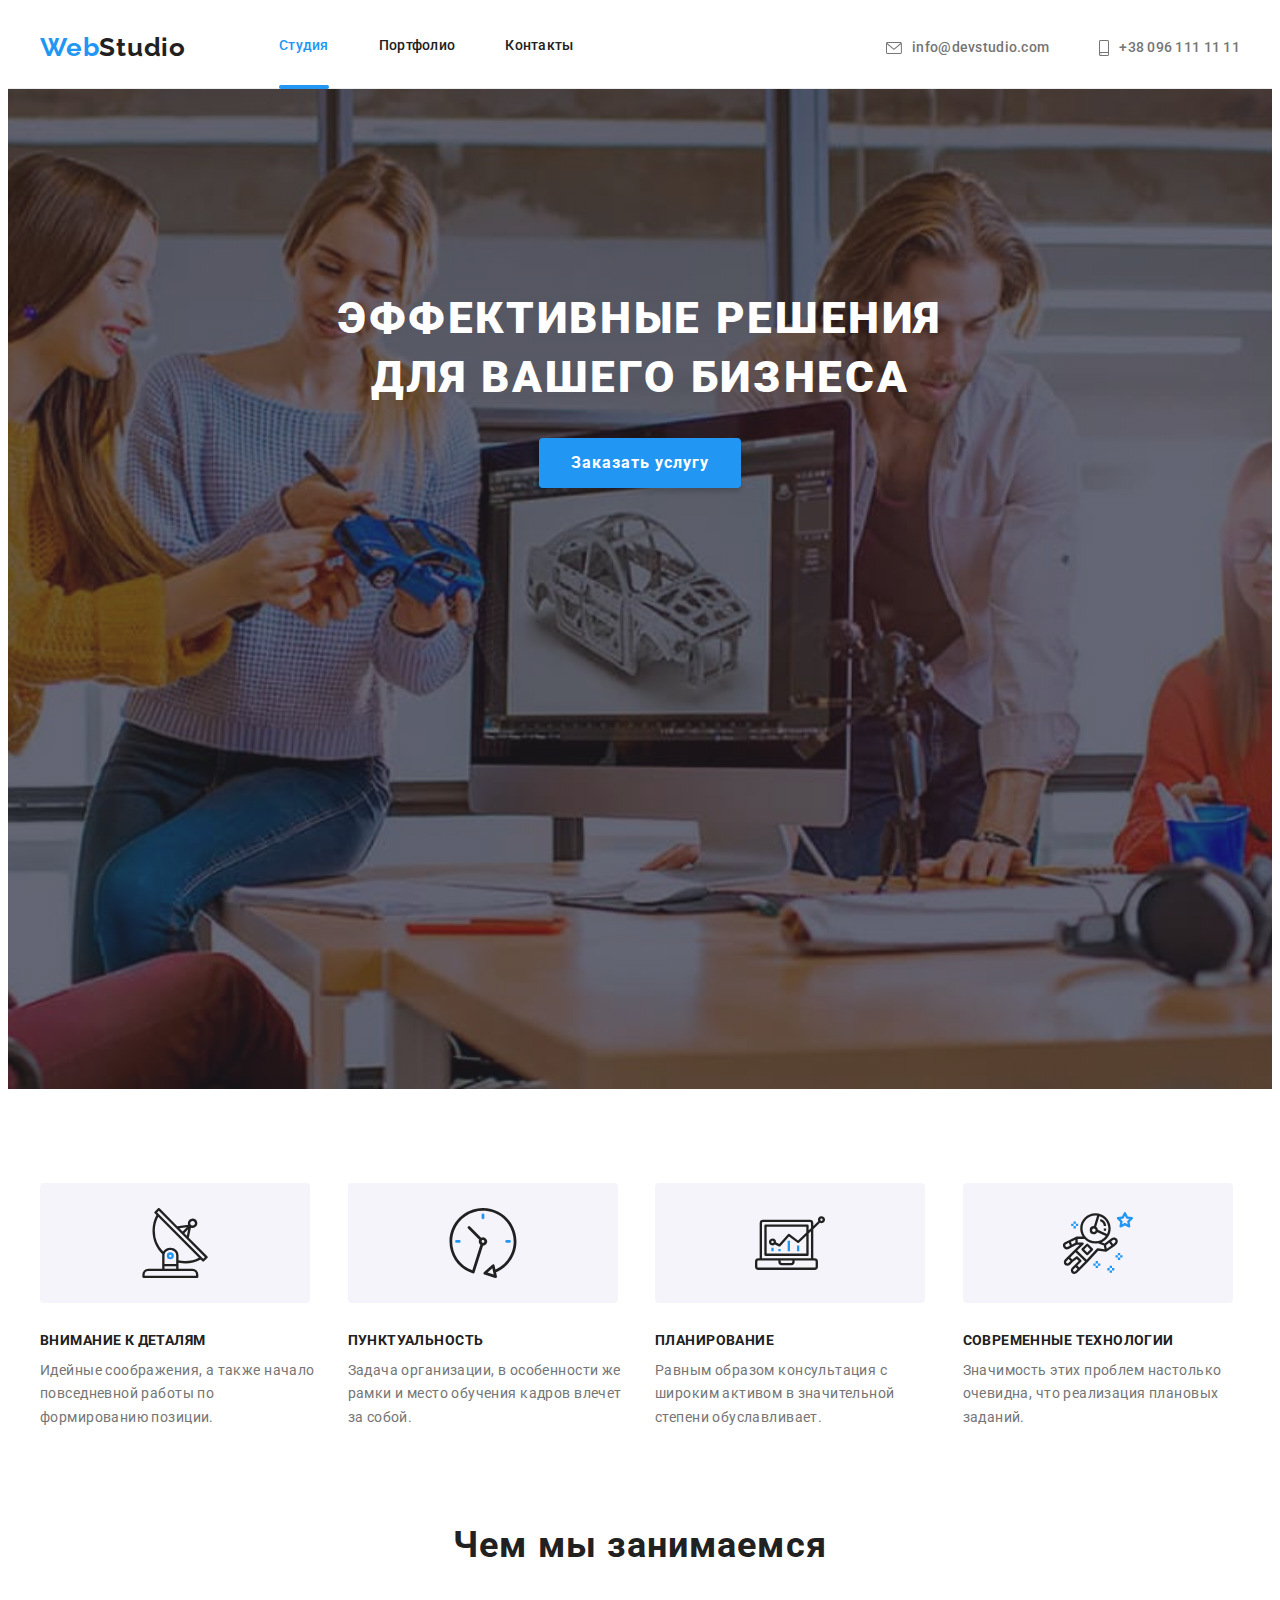
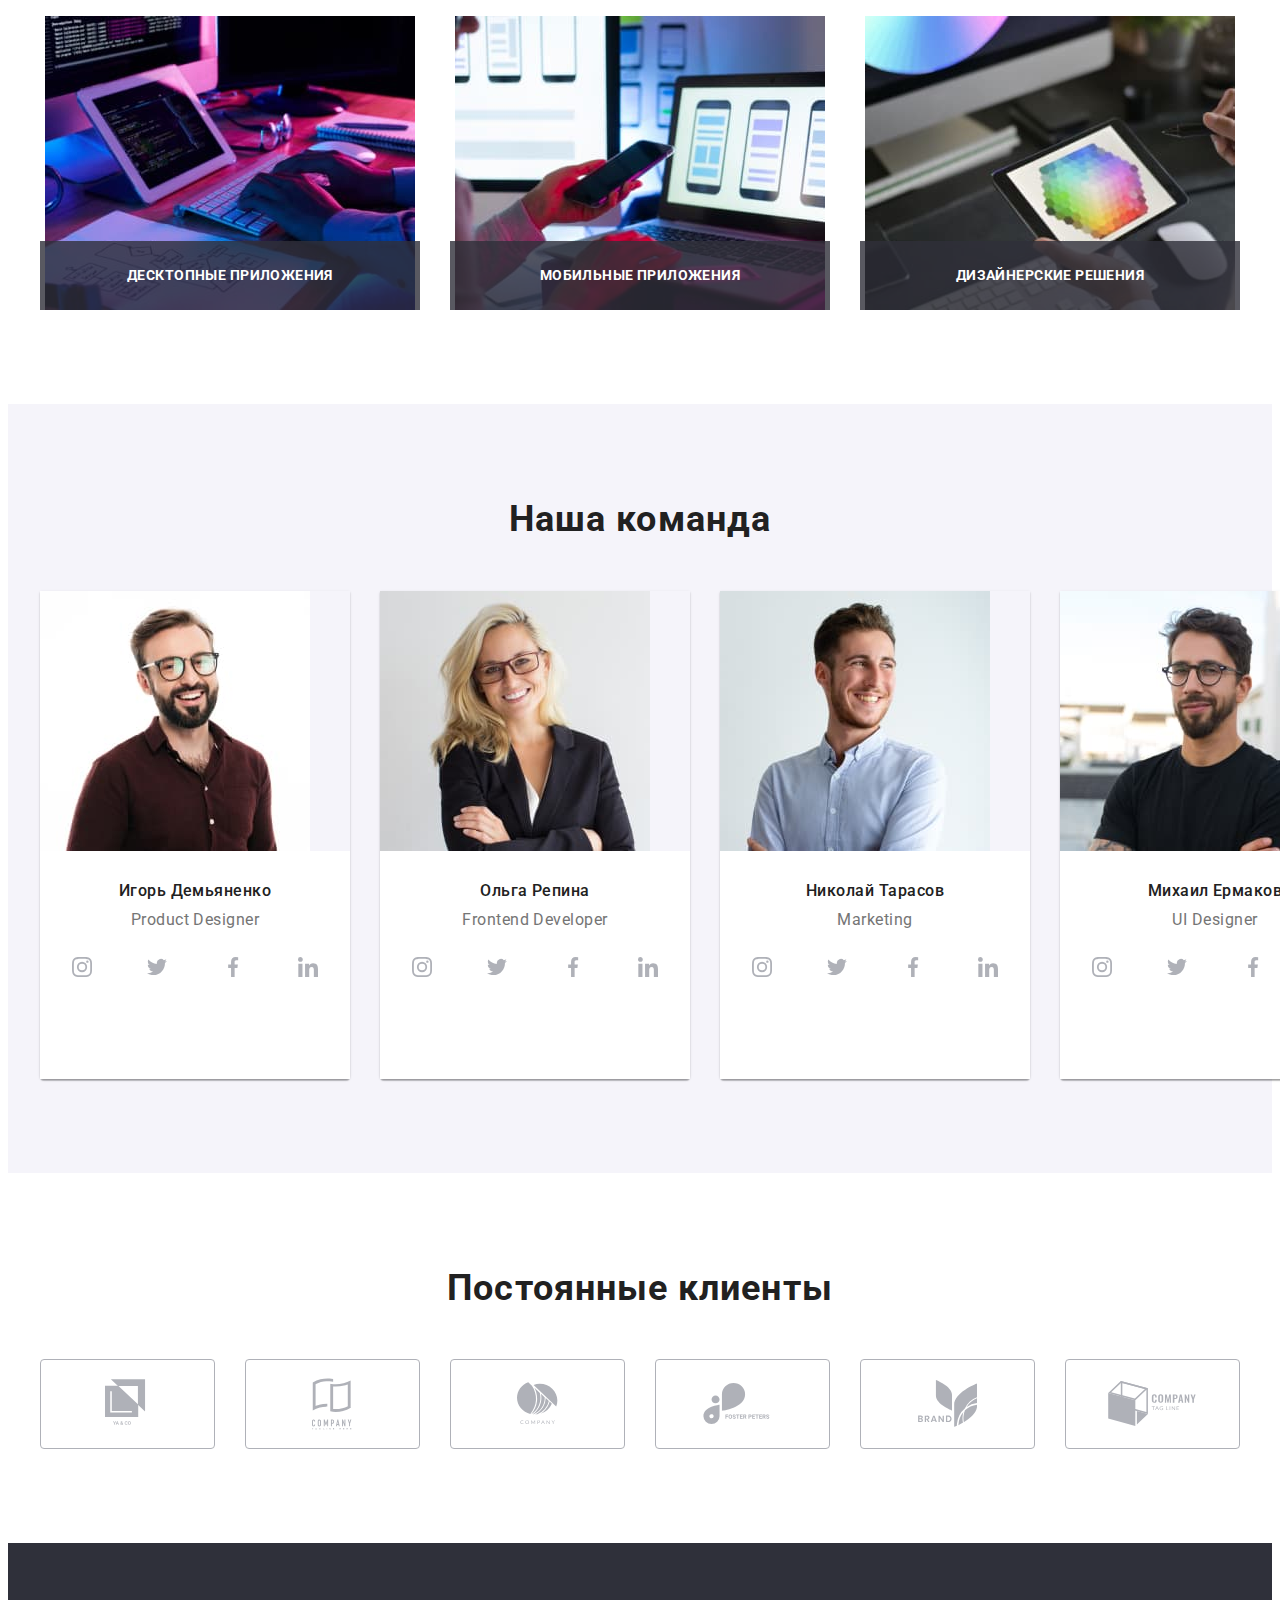
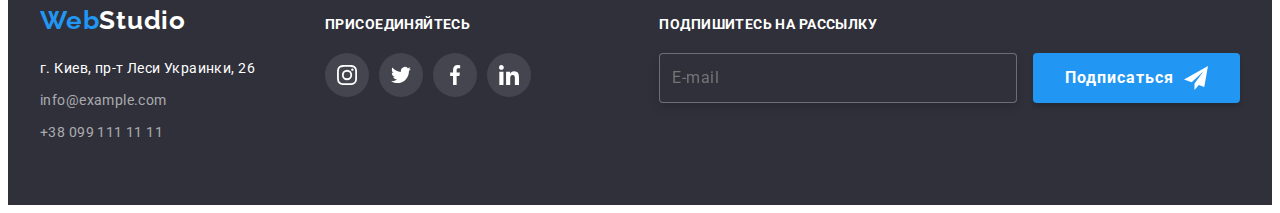
==== index.html @ 1265e388 "copy files from HW-6" ====
<!DOCTYPE html>
<html lang="ru">
<head>
    <meta charset="UTF-8">
    <meta http-equiv="X-UA-Compatible" content="IE=edge">
    <meta name="viewport" content="width=device-width, initial-scale=1.0">
    <title>Студия</title>
    <link rel="preconnect" href="https://fonts.gstatic.com">
    <link href="https://fonts.googleapis.com/css2?family=Raleway:wght@700&family=Roboto:wght@400;500;700;900&display=swap"
        rel="stylesheet">
    <link rel="stylesheet" href="https://cdnjs.cloudflare.com/ajax/libs/modern-normalize/0.2.0/modern-normalize.css"
        integrity="sha512-oxqL25oMBPTFLK5OOR4U/Y//5oyc+3B8MJVTuGD2FLdyA+VXlhKMyQ7YjHNSI5+CLk0UdMLw1lV64dDuT1Batw=="
        crossorigin="anonymous" />
    <link rel="stylesheet" href="./css/styles.css">
</head>

<body>

<!--site header-->
        <header class="header">
            <div class="container">
                <nav class="navigation">
                    <a href="./index.html" class="logo link" lang="en"><span class="logo-web">Web</span>Studio</a>
                    <ul class="navigation-list list">

                        <li class="navigation-item">
                            <a href="./index.html" class="navigation-link current link">Студия</a>
                        </li>

                        <li class="navigation-item">
                            <a href="./portfolio.html" class="navigation-link link">Портфолио</a>
                        </li>

                        <li class="navigation-item">
                            <a href="" class="navigation-link link">Контакты</a>
                        </li>
                    </ul>
                </nav>

                <ul class="site-contacts list" >

                    <li class="site-contacts-item">
                        <a href="mailto:info@devstudio.com" class="contacts link ">
                            <svg class="site-contacts-icon-envelope" 
                                width="16" 
                                height="12">
                                    <use href="./images/icons.svg#envelope"></use>
                            </svg>
                            info@devstudio.com
                        </a>
                    </li>

                    <li class="site-contacts-item">
                        <a href="tel:+380961111111" class="contacts link ">
                            <svg class="site-contacts-icon-smartphone" 
                                width="10" 
                                height="16">
                                    <use href="./images/icons.svg#smartphone"></use>
                            </svg>
                            +38 096 111 11 11
                        </a>
                    </li>
                </ul>
            </div>
        </header>
    <main>

    <!--HERO-->
        <section class="hero overlay">
            <h1 class="hero-text">Эффективные решения для вашего бизнеса</h1>
            <button data-modal-open type="button" class="hero-btn">Заказать услугу</button>
        </section>

    <!--Features-->
        <section class="features section">
            <div class="container">
                <h2 class="visually-hidden">Особенности команды</h2>
                <ul class="features-list list">

                    <li class="feature-list-item">
                        <div class="features-icon-background">
                            <svg class="feature-icon"
                            width="70"
                            height="70">
                                <use href="./images/icons.svg#antenna"></use>
                            </svg>
                        </div>
                        <h3 class="feature-item-title">Внимание к деталям</h3>
                        <p class="features-item">Идейные соображения, а также начало повседневной работы по формированию позиции.
                        </p>
                    </li>

                    <li class="feature-list-item">
                        <div class="features-icon-background">
                            <svg class="feature-icon"
                            width="70"
                            height="70">
                                <use href="./images/icons.svg#clock"></use>
                            </svg>
                        </div>
                        <h3 class="feature-item-title">Пунктуальность</h3>
                        <p class="features-item">Задача организации, в особенности же рамки и место обучения кадров влечет за собой.
                        </p>
                    </li>

                    <li class="feature-list-item">
                        <div class="features-icon-background">
                            <svg class="feature-icon"
                            width="70"
                            height="70">
                                <use href="./images/icons.svg#diagram"></use>
                            </svg>
                        </div>
                        <h3 class="feature-item-title">Планирование</h3>
                        <p class="features-item">Равным образом консультация с широким активом в значительной степени обуславливает.
                        </p>
                    </li>

                    <li class="feature-list-item">
                        <div class="features-icon-background">
                            <svg class="feature-icon"
                            width="70"
                            height="70">
                                <use href="./images/icons.svg#astronaut"></use>
                            </svg>
                        </div>
                        <h3 class="feature-item-title">Современные технологии</h3>
                        <p class="features-item">Значимость этих проблем настолько очевидна, что реализация плановых заданий.
                        </p>
                    </li>
                </ul>
            </div>
        </section>

    <!--What we do-->
        <section class="what-we-do-section section">
            <div class="container">
                <h2 class="section-title">Чем мы занимаемся</h2>
                <ul class="what-we-do list">

                    <li class="what-we-do-item">
                        <div class="image-explanation">
                            <img src="./images/example_of_work_1.jpg" alt="Создание интернет сайта" width="370" height="294">
                            <span class="image-explanation-text">Десктопные приложения</span>
                        </div>
                    </li>

                    <li class="what-we-do-item">
                        <div class="image-explanation">
                            <img src="./images/example_of_work_2.jpg" alt="Оптимизация сайта для просмотра с телефона" width="370" height="294">
                            <span class="image-explanation-text">Мобильные приложения</span>
                        </div>
                    </li>

                    <li class="what-we-do-item">
                        <div class="image-explanation">
                            <img src="./images/example_of_work_3.jpg" alt="Подбор цветовой схемы для сайта" width="370" height="294">
                            <span class="image-explanation-text">Дизайнерские решения</span>
                        </div>
                    </li>
                </ul>
            </div>
        </section>

    <!--Our team-->
        <section class="team section">
            <div class="container">
                <h2 class="section-title">Наша команда</h2>
                <ul class="team-members list">

                    <li class="team-members-item">
                        <img src="./images/igor_photo.jpg" alt="Фото Игоря Демьяненко" width="270" height="260">
                        <div class="team-members-description">
                            <h3 class="team-members-name">Игорь Демьяненко</h3>
                            <p class="team-members-profession" lang="en">Product Designer</p>
                            <ul class="team-soc-link-list list">

                                <li class="team-soc-link-item">
                                    <a href="" class="team-soc-link">
                                        <svg class="team-soc-link-icon" 
                                        width="20"
                                        height="20">
                                            <use href="./images/icons.svg#instagram-t"></use>
                                        </svg>
                                    </a>
                                </li>

                                <li class="team-soc-link-item">
                                    <a href="" class="team-soc-link">
                                        <svg class="team-soc-link-icon" 
                                        width="20"
                                        height="20">
                                            <use href="./images/icons.svg#twitter-t"></use>
                                        </svg>
                                    </a>
                                </li>

                                <li class="team-soc-link-item">
                                    <a href="" class="team-soc-link">
                                        <svg class="team-soc-link-icon" 
                                        width="20"
                                        height="20">
                                            <use href="./images/icons.svg#facebook-t"></use>
                                        </svg>
                                    </a>
                                </li>

                                <li class="team-soc-link-item">
                                    <a href="" class="team-soc-link">
                                        <svg class="team-soc-link-icon" 
                                        width="20"
                                        height="20">
                                            <use href="./images/icons.svg#linkedin-t"></use>
                                        </svg>
                                    </a>
                                </li>
                            </ul>
                        </div>
                    </li>

                    <li class="team-members-item">
                        <img src="./images/olga_photo.jpg" alt="Фото Ольги Репиной" width="270" height="260">
                        <div class="team-members-description">
                            <h3 class="team-members-name">Ольга Репина</h3>
                            <p class="team-members-profession" lang="en">Frontend Developer</p>
                            <ul class="team-soc-link-list list">

                                <li class="team-soc-link-item">
                                    <a href="" class="team-soc-link">
                                        <svg class="team-soc-link-icon" 
                                        width="20"
                                        height="20">
                                            <use href="./images/icons.svg#instagram-t"></use>
                                        </svg>
                                    </a>
                                </li>

                                <li class="team-soc-link-item">
                                    <a href="" class="team-soc-link">
                                        <svg class="team-soc-link-icon" 
                                        width="20"
                                        height="20">
                                            <use href="./images/icons.svg#twitter-t"></use>
                                        </svg>
                                    </a>
                                </li>

                                <li class="team-soc-link-item">
                                    <a href="" class="team-soc-link">
                                        <svg class="team-soc-link-icon" 
                                        width="20"
                                        height="20">
                                            <use href="./images/icons.svg#facebook-t"></use>
                                        </svg>
                                    </a>
                                </li>

                                <li class="team-soc-link-item">
                                    <a href="" class="team-soc-link">
                                        <svg class="team-soc-link-icon" 
                                        width="20"
                                        height="20">
                                            <use href="./images/icons.svg#linkedin-t"></use>
                                        </svg>
                                    </a>
                                </li>
                            </ul>
                        </div>
                    </li>

                    <li class="team-members-item">
                        <img src="./images/nikolay_photo.jpg" alt="Фото Николая Тарасова" width="270" height="260">
                        <div class="team-members-description">
                            <h3 class="team-members-name">Николай Тарасов</h3>
                            <p class="team-members-profession" lang="en">Marketing</p>
                            <ul class="team-soc-link-list list">

                                <li class="team-soc-link-item">
                                    <a href="" class="team-soc-link">
                                        <svg class="team-soc-link-icon" 
                                        width="20"
                                        height="20">
                                            <use href="./images/icons.svg#instagram-t"></use>
                                        </svg>
                                    </a>
                                </li>

                                <li class="team-soc-link-item">
                                    <a href="" class="team-soc-link">
                                        <svg class="team-soc-link-icon" 
                                        width="20"
                                        height="20">
                                            <use href="./images/icons.svg#twitter-t"></use>
                                        </svg>
                                    </a>
                                </li>

                                <li class="team-soc-link-item">
                                    <a href="" class="team-soc-link">
                                        <svg class="team-soc-link-icon" 
                                        width="20"
                                        height="20">
                                            <use href="./images/icons.svg#facebook-t"></use>
                                        </svg>
                                    </a>
                                </li>

                                <li class="team-soc-link-item">
                                    <a href="" class="team-soc-link">
                                        <svg class="team-soc-link-icon" 
                                        width="20"
                                        height="20">
                                            <use href="./images/icons.svg#linkedin-t"></use>
                                        </svg>
                                    </a>
                                </li>
                            </ul>
                        </div>
                    </li>

                    <li class="team-members-item">
                        <img src="./images/mihail_photo.jpg" alt="Фото Михаила Ермакова" width="270" height="260">
                        <div class="team-members-description">
                            <h3 class="team-members-name">Михаил Ермаков</h3>
                            <p class="team-members-profession" lang="en">UI Designer</p>
                            <ul class="team-soc-link-list list">

                                <li class="team-soc-link-item">
                                    <a href="" class="team-soc-link">
                                        <svg class="team-soc-link-icon" 
                                        width="20"
                                        height="20">
                                            <use href="./images/icons.svg#instagram-t"></use>
                                        </svg>
                                    </a>
                                </li>

                                <li class="team-soc-link-item">
                                    <a href="" class="team-soc-link">
                                        <svg class="team-soc-link-icon" 
                                        width="20"
                                        height="20">
                                            <use href="./images/icons.svg#twitter-t"></use>
                                        </svg>
                                    </a>
                                </li>

                                <li class="team-soc-link-item">
                                    <a href="" class="team-soc-link">
                                        <svg class="team-soc-link-icon" 
                                        width="20"
                                        height="20">
                                        <use href="./images/icons.svg#facebook-t"></use>
                                    </svg>
                                    </a>
                                </li>

                                <li class="team-soc-link-item">
                                    <a href="" class="team-soc-link">
                                        <svg class="team-soc-link-icon" 
                                        width="20"
                                        height="20">
                                            <use href="./images/icons.svg#linkedin-t"></use>
                                        </svg>
                                    </a>
                                </li>
                            </ul>
                        </div>
                    </li>
                </ul>
            </div>
        </section>

        <!--Regular customers-->  
        <section class="customers section">
            <div class="container">
                <h2 class="section-title">Постоянные клиенты</h2>
                <ul class="customers-list list">

                    <li class="customers-item">
                        <a href="" class="customers-link">
                            <svg class="customers-icon" 
                            width="44.27" 
                            height="49.23">
                                <use href="./images/icons.svg#logo-1"></use>
                            </svg>
                        </a>
                    </li>

                    <li class="customers-item">
                        <a href="" class="customers-link">
                            <svg class="customers-icon" 
                            width="40" 
                            height="52">
                                <use href="./images/icons.svg#logo-2"></use>
                            </svg>
                        </a>
                    </li>

                    <li class="customers-item">
                        <a href="" class="customers-link">
                            <svg class="customers-icon" 
                            width="41" 
                            height="42.6">
                                <use href="./images/icons.svg#logo-3"></use>
                            </svg>
                        </a>
                    </li>

                    <li class="customers-item">
                        <a href="" class="customers-link">
                            <svg class="customers-icon" 
                            width="79.66" 
                            height="42.02">
                                <use href="./images/icons.svg#logo-4"></use>
                            </svg>
                        </a>
                    </li>

                    <li class="customers-item">
                        <a href="" class="customers-link">
                            <svg class="customers-icon" 
                            width="59" 
                            height="47">
                                <use href="./images/icons.svg#logo-5"></use>
                            </svg>
                        </a>
                    </li>

                    <li class="customers-item">
                        <a href="" class="customers-link">
                            <svg class="customers-icon" 
                            width="88.48" 
                            height="45.44">
                                <use href="./images/icons.svg#logo-6"></use>
                            </svg>
                        </a>
                    </li>
                </ul>
            </div>
        </section>
    </main>

<!--Footer-->
    <footer class="footer">
        <div class="container">
            <div>
                <a href="./index.html" class="logo link" lang="en"><span class="logo-web">Web</span><span class="logo-studio">Studio</span></a>

<!--Address-->
                <address class="address">
                    <ul class="address-list list">

                        <li class="address-item"> 
                            <a href="https://goo.gl/maps/oQdtfQdhAtJSonEbA" class="address-in-map link">г. Киев, пр-т Леси Украинки, 26</a> 
                        </li>

                        <li class="address-item">
                            <a href="mailto:info@example.com" class="address-mail link">info@example.com</a>
                        </li>

                        <li class="address-item">
                            <a href="tel:+380991111111" class="address-tel link">+38 099 111 11 11</a>
                        </li>
                    </ul>
                </address>

            </div>

<!--Subscribe-->            
            <div class="subscribe">
                <b class="footer-subscribe-title">присоединяйтесь</b>
                <ul class="social-link-list list">

                    <li class="social-link-item ">
                        <a href="" class="footer-social-link">
                            <svg  class="footer-subscribe-link"
                            width="20"
                            height="20">
                                <use href="./images/icons.svg#instagram"></use>
                            </svg>
                        </a>
                    </li>

                    <li class="social-link-item">
                        <a href="" class="footer-social-link">
                            <svg class="footer-subscribe-link"
                            width="20"
                            height="20">
                                <use href="./images/icons.svg#twitter"></use>
                            </svg>
                        </a>
                    </li>

                    <li class="social-link-item">
                        <a href="" class="footer-social-link">
                            <svg class="footer-subscribe-link"
                            width="20"
                            height="20">
                                <use href="./images/icons.svg#facebook"></use>
                            </svg>
                        </a>
                    </li>

                    <li class="social-link-item">
                        <a href="" class="footer-social-link">
                            <svg class="footer-subscribe-link" 
                            width="20"
                            height="20">
                                <use href="./images/icons.svg#linkedin"></use>
                            </svg>
                        </a>
                    </li>
                </ul>
            </div>

<!--Mail-input-->            
            <div class="mail-input">
                <p class="footer-subscribe-title"> Подпишитесь на рассылку</p>
                <form class="mail-input-form">
                    <input 
                    id="mail"
                    type="email" 
                    name="mail" 
                    class="input" 
                    placeholder="E-mail">
                    <button type="submit" class="footer-btn"><span class="text-footer-btn">Подписаться</span>
                        <svg class="send-icon" 
                        width="24"
                        height="24">
                            <use href="./images/icons.svg#icon-icon-send"></use>
                        </svg>
                    </button>
                </form>
            </div>
        </div>
    </footer>

    
<!--Modal-->
    <div data-modal class="backdrop is-hidden">
        <div class="modal">
            <button data-modal-close type="button" class="close-modal-btn">
                <svg class="close-icon" 
                width="18"
                height="18">
                    <use href="./images/icons.svg#icon-close"></use>
                </svg>
            </button>

            <p class="title-modal">Оставьте свои данные, мы вам перезвоним
            </p>

            <form class="modal-input-form">
                <div class="form-name form-field">
                    <label for="name" class="form-label">Имя</label>
                    <input 
                    id="name"
                    type="text" 
                    name="name" 
                    class="input-name form-input" 
                    autocomplete="name">
                    <svg class="input-icon"
                    width="18"
                    height="18">
                        <use href="./images/icons.svg#icon-modal-person"></use>
                    </svg>
                </div>

                <div class="form-tel form-field">
                    <label for="tel" class="form-label">Телефон</label>
                    <input 
                    id="tel"
                    type="tel" 
                    name="tel" 
                    class="input-tel form-input" 
                    autocomplete="tel">
                    <svg class="input-icon"
                    width="18"
                    height="18">
                        <use href="./images/icons.svg#icon-modal-phone"></use>
                    </svg>
                </div>
           
               <div class="form-email form-field">
                    <label for="email" class="form-label">Почта</label>
                    <input
                    id="email"
                    type="email"
                    name="email"
                    class="input-email form-input"
                    autocomplete="email">
                    <svg class="input-icon"
                    width="18"
                    height="18">
                        <use href="./images/icons.svg#icon-modal-email"></use>
                    </svg>
               </div>
                
               <div class="form-comment form-field">
                    <label for="comment" class="form-label">Комментарий</label>
                    <textarea
                    name="comment"
                    id="comment"
                    rows="10"
                    placeholder="Введите текст"
                    class="textarea form-input">
                    </textarea>
               </div>
                
               <div class="form-agreement">
                    <label class="form-agreement-text">
                        <input 
                            id="agreement"
                            type="checkbox" 
                            name="agreement" 
                            value="agreement"
                            class="check-input">
                        Соглашаюсь с рассылкой и принимаю 
                            <a href="" class="agreement-link">Условия договора</a>
                        <span class="check-box">
                            <!--<svg class="check-box-icon"
                            width="16"
                            height="15">
                                <use href="./images/icons.svg#icon-not-check"></use>
                            </svg>-->
                        </span>
                    </label>
               </div>

                <button type="submit" class="send-modal-btn">
                    <span class="text-send-modal-btn">Отправить</span>
                </button>
            </form>
        </div>
    </div>
    
    <script src="./js/modal.js"></script>
</body>
</html>
---- css/styles.css ----
/*************** INDEX.html styles ****************/

/*==================== ROOT =======================*/
:root {
  --priority-text-color: #212121;
  --secondary-text-color: #757575;
  --accent-color: #2196f3;
  --wight-color: #ffffff;
  --secondary-background-color: #2f303a;
  --priority-background-color: #f5f4fa;
  --transform-origin-color: #afb1b8;
  --address-color: rgba(255, 255, 255, 0.6);
  --main-font: "Roboto", sans-serif;
  --secondary-font: "Raleway", sans-serif;
  --margin-block: 30px;
}
/*==================== END ROOT ===================*/
.link {
  text-decoration: none;
}

.list {
  list-style: none;
}

.address {
  font-style: normal;
}

img {
  display: block;
  max-width: 100%;
  height: auto;
}

h1,
h2,
h3,
h4,
h5,
h6,
p {
  margin: 0px;
}

ul,
ol {
  margin: 0px;
  padding: 0px;
}

textarea {
  resize: none;
}
/*================== COMPONENTS ===================*/
/*for "WHAT WE DO" and "OUR TEAM"*/
.section-title {
  font-weight: 700;
  font-size: 36px;
  line-height: 1.17;
  text-align: center;
  letter-spacing: 0.03em;

  margin-bottom: 50px;
}

/*for all SECTION*/
.container {
  width: 1200px;

  margin-left: auto;
  margin-right: auto;
  padding-left: 15px;
  padding-right: 15px;
}

.section {
  padding-top: 94px;
  padding-bottom: 94px;
}
/*================== END COMPONENTS ===============*/

/*==================== BODY =======================*/
body {
  background-color: var(--wight-color);
  color: var(--priority-text-color);
  font-family: var(--main-font);
}
/*=================== END BODY =====================*/

/*===================== LOGO =======================*/
.logo {
  font-family: var(--secondary-font);
  font-weight: 700;
  font-size: 26px;
  line-height: 1.33;
  letter-spacing: 0.03em;
  color: var(--priority-text-color);

  margin-right: 93px;
  padding-top: 22px;
  padding-bottom: 23px;

  transition: transform 250ms cubic-bezier(0.4, 0, 0.2, 1);
}

.logo:hover,
.logo:focus {
  transform: scale(1.1);
}

.logo-web {
  color: var(--accent-color);
}

.logo-studio {
  color: var(--wight-color);
}

.visually-hidden {
  position: absolute !important;
  clip: rect(1px 1px 1px 1px); /* IE6, IE7 */
  clip: rect(1px, 1px, 1px, 1px);
  padding: 0 !important;
  border: 0 !important;
  height: 1px !important;
  width: 1px !important;
  overflow: hidden;
}
/*==================== END LOGO ====================*/

/*===================== HEADER ======================*/
.header {
  border-bottom: 1px solid #ececec;
  box-sizing: border-box;
}

.header > .container {
  display: flex;
  align-items: center;
}
/*==== NAVIGATION ====*/
.navigation {
  font-weight: 500;
  font-size: 14px;
  line-height: 1.14;
  letter-spacing: 0.02em;

  display: flex;
  align-items: center;
}

.navigation-item:not(:last-child) {
  margin-right: 50px;
}

.navigation-list {
  display: flex;
  align-items: center;
}

.navigation-link {
  color: var(--priority-text-color);

  padding-top: 32px;
  padding-bottom: 31px;

  transition: color 250ms cubic-bezier(0.4, 0, 0.2, 1);
}

.navigation-link::after {
  content: "";

  position: relative;
  bottom: -31px;

  display: block;
  background: #2196f3;
  border-radius: 2px;

  height: 4px;

  opacity: 0;

  transform: scaleX(0);
  transition: transform;
  transition: transform 250ms cubic-bezier(0.4, 0, 0.2, 1),
    opacity 250ms cubic-bezier(0.4, 0, 0.2, 1);
}

/*.navigation-link:hover::after {
  opacity: 1;
}*/

.navigation-link:focus::after {
  opacity: 1;
  transform: scaleX(1);
}

.navigation-link:active::after {
  opacity: 1;
  transform: scaleX(1);
}

.navigation-link:hover,
.navigation-link:focus,
.navigation-link:active {
  color: var(--accent-color);
  transform: scale(1.1);
}
.current {
  color: var(--accent-color);
}

.current::after {
  opacity: 1;
  transform: scaleX(1);
}
/*==== END NAVIGATION ====*/

/*==== SITE CONTACTS ====*/
.site-contacts {
  display: flex;
  margin-left: auto;
}

.site-contacts .contacts {
  font-weight: 500;
  font-size: 14px;
  line-height: 1.14;
  letter-spacing: 0.02em;
  color: var(--secondary-text-color);

  display: inline-flex;
  align-items: center;
}

.site-contacts-icon-envelope {
  width: 16px;
  height: 12px;

  margin-right: 10px;

  fill: currentColor;

  transition: transform 250ms cubic-bezier(0.4, 0, 0.2, 1);
}

.site-contacts-icon-smartphone {
  width: 10px;
  height: 16px;

  margin-right: 10px;

  fill: currentColor;

  transition: transform 250ms cubic-bezier(0.4, 0, 0.2, 1);
}

.site-contacts .contacts:hover .site-contacts-icon-envelope,
.site-contacts .contacts:hover .site-contacts-icon-smartphone,
.site-contacts .contacts:focus .site-contacts-icon-envelope,
.site-contacts .contacts:focus .site-contacts-icon-smartphone {
  transform: scale(1.3);
}

.site-contacts .contacts {
  transition: color 250ms cubic-bezier(0.4, 0, 0.2, 1);
}

.site-contacts .contacts:hover,
.site-contacts .contacts:focus {
  color: var(--accent-color);
}

.site-contacts-item {
  display: flex;
  align-items: center;
}

.site-contacts-item > .contacts {
  padding-top: 32px;
  padding-bottom: 31px;
}

.site-contacts-item:not(:last-child) {
  margin-right: 50px;
}
/*==== END SITE CONTACTS ====*/
/*=================== END HEADER ==================*/

/*==================== HERO ======================*/
.overlay {
  background-image: linear-gradient(
      to right,
      rgba(47, 48, 58, 0.4),
      rgba(47, 48, 58, 0.4)
    ),
    url(../images/hero.jpg);
  background-size: cover;
  background-position: center;
  background-repeat: no-repeat;

  max-width: 1600px;
  height: 600px;

  margin-left: auto;
  margin-right: auto;
}
.hero {
  background-color: var(--secondary-background-color);

  padding-top: 200px;
  padding-bottom: 200px;

  text-align: center;
}
.hero-text {
  font-weight: 900;
  font-size: 44px;
  line-height: 1.36;

  letter-spacing: 0.06em;
  text-transform: uppercase;
  color: var(--wight-color);

  max-width: 696px;

  margin-bottom: 30px;
  margin-left: auto;
  margin-right: auto;
}

.hero-btn {
  font-family: var(--main-font);
  font-weight: 700;
  font-size: 16px;
  line-height: 1.88;
  text-align: center;
  letter-spacing: 0.06em;
  color: var(--wight-color);

  background-color: var(--accent-color);

  cursor: pointer;
  min-width: 200px;
  padding: 10px 32px;
  box-shadow: 0px 4px 4px rgba(0, 0, 0, 0.15);
  border-radius: 4px;
  border: 0px;

  padding-top: 10px;
  padding-bottom: 10px;
  padding-right: 32px;
  padding-left: 32px;
}
/*=================== END HERO ===================*/

/*================== FEATURES ====================*/
.features {
  padding-bottom: 47px;
}

.feature-list-item {
  flex-basis: calc(100% / 4 - var(--margin-block));

  margin-top: var(--margin-block);
  margin-left: var(--margin-block);
}

/*.feature-list-item:not(:last-child) {
  margin-right: 30px;
}*/

.features-list {
  display: flex;

  margin-top: calc(-1 * var(--margin-block));
  margin-left: calc(-1 * var(--margin-block));
}

.feature-item-title {
  font-weight: 700;
  font-size: 14px;
  line-height: 1.14;
  letter-spacing: 0.03em;
  text-transform: uppercase;

  margin-bottom: 10px;
}

.features-item {
  color: var(--secondary-text-color);
  font-weight: 400;
  font-size: 14px;
  line-height: 1.71;
  letter-spacing: 0.03em;
}

.features-icon-background {
  display: flex;
  justify-content: center;
  align-items: center;

  width: 270px;
  height: 120px;

  margin-bottom: 30px;

  border-radius: 4px;
  background: #f5f4fa;
}
/*================= END FEATURES ================*/

/*================== WHAT WE DO =================*/
.what-we-do-section {
  padding-top: 47px;
}

.what-we-do {
  display: flex;

  margin-top: calc(-1 * var(--margin-block));
  margin-left: calc(-1 * var(--margin-block));
}

.what-we-do-item {
  flex-basis: calc(100% / 3 - var(--margin-block));

  margin-left: var(--margin-block);
  margin-top: var(--margin-block);
}

.image-explanation {
  position: relative;
  display: flex;
  justify-content: center;
  align-items: flex-end;
}

.image-explanation-text {
  display: flex;
  justify-content: center;
  align-items: flex-end;
  position: absolute;

  width: 100%;

  font-weight: 700;
  font-size: 14px;
  line-height: 1.14;

  letter-spacing: 0.03em;
  text-transform: uppercase;

  padding-top: 27px;
  padding-bottom: 27px;

  color: var(--wight-color);
  background: rgba(47, 48, 58, 0.8);
}

/*.what-we-do-item:not(:last-child) {
  margin-right: 30px;
}*/

/*================ END WHAT WE DO ================*/

/*================= OUR TEAM ====================*/
.team {
  background-color: var(--priority-background-color);
}

.team-members {
  display: flex;

  margin-top: calc(-1 * var(--margin-block));
  margin-left: calc(-1 * var(--margin-block));
}

.team-members-item {
  flex-basis: calc(100% / 4 - var(--margin-block));

  margin-top: var(--margin-block);
  margin-left: var(--margin-block);

  box-shadow: 0px 1px 3px rgba(0, 0, 0, 0.12), 0px 1px 1px rgba(0, 0, 0, 0.14),
    0px 2px 1px rgba(0, 0, 0, 0.2);
  border-radius: 0px 0px 4px 4px;
}
/*.team-members-item:not(:last-child) {
  margin-right: 30px;
}*/

.team-members-description {
  width: 270px;
  height: 168px;
  padding-bottom: 30px;
  padding-top: 30px;
  padding-left: 20px;
  padding-right: 20px;

  text-align: center;

  background: #ffffff;
}

.team-members-name {
  font-weight: 500;
  font-size: 16px;
  line-height: 1.19;
  letter-spacing: 0.03em;

  margin-bottom: 10px;
}

.team-members-profession {
  font-weight: 400;
  font-size: 16px;
  line-height: 1.19;
  letter-spacing: 0.03em;
  color: var(--secondary-text-color);

  padding-bottom: 16px;
}
.team-soc-link-list {
  display: flex;
  justify-content: space-between;
}

.team-soc-link {
  display: flex;
  justify-content: center;
  align-items: center;

  height: 44px;
  width: 44px;
  border-radius: 50%;

  color: var(--transform-origin-color);

  transition: color 250ms cubic-bezier(0.4, 0, 0.2, 1),
    background-color 250ms cubic-bezier(0.4, 0, 0.2, 1),
    transform 250ms cubic-bezier(0.4, 0, 0.2, 1);
}

.team-soc-link-item:not(:last-child) {
  margin-right: 10px;
}

.team-soc-link:hover,
.team-soc-link:focus,
.team-soc-link:active {
  background: var(--accent-color);
  color: var(--wight-color);
  transform: scale(1.1);
}

.team-soc-link-icon {
  fill: currentColor;

  display: block;
  height: 20px;
  width: 20px;
}

/*================ END OUR TEAM =================*/

/*=============Regular customers================*/
.customers-list {
  display: flex;

  margin-top: calc(-1 * var(--margin-block));
  margin-left: calc(-1 * var(--margin-block));
}

.customers-item {
  flex-basis: calc(100% / 6 - var(--margin-block));

  margin-top: var(--margin-block);
  margin-left: var(--margin-block);
}
/*.customers-item:not(:last-child) {
  margin-right: 30px;
}*/

.customers-link {
  display: flex;
  justify-content: center;
  align-items: center;

  height: 90px;

  border: 1px solid var(--transform-origin-color);
  box-sizing: border-box;
  border-radius: 4px;

  color: var(--transform-origin-color);

  transition: color 250ms cubic-bezier(0.4, 0, 0.2, 1),
    border 250ms cubic-bezier(0.4, 0, 0.2, 1),
    border-radius 250ms cubic-bezier(0.4, 0, 0.2, 1),
    transform 250ms cubic-bezier(0.4, 0, 0.2, 1);
}
.customers-link:hover,
.customers-link:active {
  color: var(--accent-color);
  border: 1px solid var(--accent-color);
  border-radius: 4px;
  transform: scale(1.1);
}

.customers-link:focus {
  outline: none /*3px solid black*/;

  color: var(--accent-color);
  border: 1px solid var(--accent-color);
  border-radius: 4px;
  transform: scale(1.1);
}

.customers-icon {
  fill: currentColor;
}

/*===========END Regular customers==============*/

/*================== FOOTER =====================*/
.footer {
  background-color: var(--secondary-background-color);

  padding-top: 60px;
  padding-bottom: 60px;
}
.footer > .container {
  display: flex;
  align-items: baseline;
}

.footer .container .logo {
  padding-top: 0px;
  padding-bottom: 0px;
  margin-right: 0px;

  transition: transform 250ms cubic-bezier(0.4, 0, 0.2, 1);
}

.footer .container .logo:focus {
  transform: scale(1.1);
}

/*========== ADDRESS ========*/
.address {
  margin-top: 20px;
}

.address-item:not(:last-child) {
  margin-bottom: 8px;
}

.address-in-map {
  font-weight: 400;
  font-size: 14px;
  line-height: 1.71;
  letter-spacing: 0.03em;
  color: var(--wight-color);
}

.address-mail,
.address-tel {
  font-weight: 400;
  font-size: 14px;
  line-height: 1.71;
  letter-spacing: 0.03em;
  color: var(--address-color);
}

.subscribe {
  margin-left: 70px;
}
.footer-subscribe-title {
  display: inline-flex;

  font-weight: 700;
  font-size: 14px;
  line-height: 1.14;
  letter-spacing: 0.03em;
  text-transform: uppercase;

  color: var(--wight-color);

  margin-bottom: 20px;
}

.social-link-list {
  display: flex;
}

.social-link-item:not(:last-child) {
  margin-right: 10px;
}

.footer-social-link {
  display: flex;
  justify-content: center;
  align-items: center;

  height: 44px;
  width: 44px;

  border-radius: 50%;
  background: rgba(255, 255, 255, 0.1);

  transition: background-color 250ms cubic-bezier(0.4, 0, 0.2, 1),
    transform 250ms cubic-bezier(0.4, 0, 0.2, 1);
}

.footer-social-link:hover,
.footer-social-link:active,
.footer-social-link:focus {
  background-color: var(--accent-color);
  transform: scale(1.1);
}
/*========== END ADDRESS ========*/

/*========== MAIL INPUT ========*/
.mail-input {
  margin-left: auto;
}

.mail-input-form > .input {
  box-sizing: border-box;

  margin: 0;
  padding: 11px 12px;

  width: 358px;
  height: 50px;

  font-family: var(--main-font);
  font-weight: 400;
  font-size: 16px;
  line-height: 1.25;
  letter-spacing: 0.03em;

  color: rgba(255, 255, 255, 0.6);

  border: 1px solid rgba(255, 255, 255, 0.3);
  border-radius: 4px;

  filter: drop-shadow(0px 4px 4px rgba(0, 0, 0, 0.15));

  background-color: var(--secondary-background-color);

  transition: border 250ms cubic-bezier(0.4, 0, 0.2, 1);
}

.mail-input-form:hover .input {
  border: 1px solid var(--accent-color);
  border-radius: 4px;
}

.footer-btn {
  display: inline-flex;
  align-items: center;

  padding-top: 10px;
  padding-bottom: 10px;
  padding-right: 32px;
  padding-left: 32px;

  margin-left: 12px;

  font-family: var(--main-font);
  font-weight: 700;
  font-size: 16px;
  line-height: 1.88;
  text-align: center;
  letter-spacing: 0.06em;
  color: var(--wight-color);

  background-color: var(--accent-color);

  cursor: pointer;
  min-width: 200px;
  padding: 10px 32px;
  box-shadow: 0px 4px 4px rgba(0, 0, 0, 0.15);
  border-radius: 4px;
  border: 0px;

  transition: box-shadow 250ms cubic-bezier(0.4, 0, 0.2, 1);
}

.footer-btn:hover,
.footer-btn:focus {
  box-shadow: 0px 4px 4px rgba(0, 0, 0, 0.15);
}

.text-footer-btn {
  display: inline-flex;

  margin-right: 10px;
}
/*======== END MAIL INPUT ========*/

/*================== END FOOTER ==================*/

/*================= MODAL WINDOW =================*/
.backdrop {
  position: fixed;
  width: 100%;
  height: 100%;
  left: 0px;
  top: 0px;

  background: rgba(0, 0, 0, 0.2);

  opacity: 1;
  transition: opacity 250ms cubic-bezier(0.4, 0, 0.2, 1);
}

.backdrop.is-hidden {
  opacity: 0;
  visibility: hidden;
  pointer-events: none;
}

.backdrop.is-hidden .modal {
  transform: translate(-50%, -50%) scale(0.9);
}

.modal {
  position: absolute;
  top: 50%;
  left: 50%;

  width: 528px;
  padding: 40px;

  background: #ffffff;
  box-shadow: 0px 1px 3px rgba(0, 0, 0, 0.12), 0px 1px 1px rgba(0, 0, 0, 0.14),
    0px 2px 1px rgba(0, 0, 0, 0.2);
  border-radius: 4px;

  transform: scale(1) translate(-50%, -50%);
  transition: transform 250ms cubic-bezier(0.4, 0, 0.2, 1);
}

.close-modal-btn {
  position: absolute;
  right: 8px;
  top: 8px;

  width: 30px;
  height: 30px;

  border-radius: 50%;
  border: none;
  cursor: pointer;

  display: flex;
  justify-content: center;
  align-items: center;

  transition: fill 250ms cubic-bezier(0.4, 0, 0.2, 1);
}

.close-modal-btn:hover,
.close-modal-btn:focus {
  fill: var(--accent-color);
}

.title-modal {
  text-align: center;

  margin-bottom: 12px;

  font-weight: 700;
  font-size: 20px;
  line-height: 1.15;
  letter-spacing: 0.03em;
}

.modal-input-form .input-icon {
  position: absolute;
  top: 50%;
  left: 12px;

  display: inline-block;

  transition: fill 250ms cubic-bezier(0.4, 0, 0.2, 1);
}

.form-field {
  position: relative;

  display: flex;
  flex-direction: column;

  margin-bottom: 10px;
}

.form-input:focus ~ .input-icon {
  fill: var(--accent-color);
}

.form-label {
  font-weight: 400;
  font-size: 12px;
  line-height: 1.17;
  letter-spacing: 0.01em;

  margin-bottom: 4px;

  color: var(--secondary-text-color);
}

.form-input {
  padding-top: 11px;
  padding-right: 12px;
  padding-bottom: 11px;
  padding-left: 40px;

  border: 1px solid rgba(33, 33, 33, 0.2);
  border-radius: 4px;

  font-family: Roboto;
  font-weight: 400;
  font-size: 14px;
  line-height: 1.14;
  letter-spacing: 0.01em;

  color: rgba(117, 117, 117, 0.5);

  transition: border 250ms cubic-bezier(0.4, 0, 0.2, 1);
}

.form-input:hover,
.form-input:active {
  border: 1px solid var(--accent-color);
  border-radius: 4px;
}

.form-input:focus {
  border: 1px solid var(--accent-color);
  border-radius: 4px;

  outline: none;
}

.form-comment {
  margin-bottom: 20px;
}

.textarea {
  padding: 16px 12px;
}

.textarea::placeholder {
  font-family: var(--main-font);

  font-weight: 400;
  font-size: 14px;
  line-height: 1.14;
  letter-spacing: 0.01em;

  color: rgba(117, 117, 117, 0.5);
}

.form-agreement {
  position: relative;
  text-align: center;

  margin-bottom: 30px;
}

.form-agreement-text {
  display: inline-block;

  font-weight: 400;
  font-size: 14px;
  line-height: 1.71;
  letter-spacing: 0.03em;

  color: var(--secondary-text-color);
}

.check-input {
  appearance: none;
  --webkit-appearance: none;
  --moz-appearance: none;

  position: absolute;
}

.check-input:focus {
}

/*.check-box-icon {
  position: absolute;
  left: 0;
  top: 50%;
  transform: translateY(-50%);
}*/

.check-box {
  position: absolute;
  top: 50%;
  left: 0;
  transform: translateY(-50%);

  width: 16px;
  height: 15px;
  background-image: url(../images/icons/modal-window/not-check.svg);

  transition: background-image 250ms cubic-bezier(0.4, 0, 0.2, 1),
    background-color 250ms cubic-bezier(0.4, 0, 0.2, 1),
    border-radius 250ms cubic-bezier(0.4, 0, 0.2, 1);
}

.check-input:checked ~ .check-box {
  background-image: url(../images/icons/modal-window/check.svg);
}

/*.check-input:focus ~ .check-box {
  background-image: url(../images/icons/modal-window/not-check.svg);
}*/

.check-input:checked ~ .check-box {
  background-color: var(--accent-color);
  border-radius: 2px;
}

/*.check-input:focus ~ .check-box {
  background-color: var(--accent-color);
}*/

.agreement-link {
  font-weight: 400;
  font-size: 14px;
  line-height: 1.71;
  letter-spacing: 0.03em;

  color: var(--accent-color);
}

.send-modal-btn {
  display: flex;
  justify-content: center;
  align-items: center;

  margin-right: auto;
  margin-left: auto;

  font-family: var(--main-font);
  font-weight: 700;
  font-size: 16px;
  line-height: 1.88;
  text-align: center;
  letter-spacing: 0.06em;
  color: var(--wight-color);

  background-color: var(--accent-color);

  cursor: pointer;
  min-width: 200px;
  padding: 10px 32px;

  border-radius: 4px;
  border: 0px;

  padding-top: 10px;
  padding-bottom: 10px;
  padding-right: 32px;
  padding-left: 32px;

  transition: box-shadow 250ms cubic-bezier(0.4, 0, 0.2, 1);
}

.send-modal-btn:hover,
.send-modal-btn:focus {
  box-shadow: 0px 4px 4px rgba(0, 0, 0, 0.15);
}
/*=============== END MODAL WINDOW ===============*/

/*************** END INDEX.html styles ************/

/*-------------------------------------------------*/

/************* PORTFOLIO.html styles *************/
/*================ FILTERS =======================*/
.filters-list {
  margin-bottom: 50px;

  display: flex;
  justify-content: center;
}

.filters-item:not(:last-child) {
  margin-right: 8px;
}

.filters-button {
  font-family: var(--main-font);
  color: var(--priority-text-color);
  font-weight: 500;
  font-size: 16px;
  line-height: 1.61;
  letter-spacing: 0.03em;

  background-color: var(--priority-background-color);

  cursor: pointer;
  border-radius: 4px;
  min-width: 73px;
  height: 38px;
  padding: 6px 22px;
  border: 0px;

  transition: color 250ms cubic-bezier(0.4, 0, 0.2, 1),
    background-color 250ms cubic-bezier(0.4, 0, 0.2, 1),
    box-shadow 250ms cubic-bezier(0.4, 0, 0.2, 1),
    transform 250ms cubic-bezier(0.4, 0, 0.2, 1);
}
.filters-button:hover,
.filters-button:focus,
.filters-button:active {
  border: none;
  background-color: var(--accent-color);
  color: var(--wight-color);
  box-shadow: 0px 3px 1px rgba(0, 0, 0, 0.1), 0px 1px 2px rgba(0, 0, 0, 0.08),
    0px 2px 2px rgba(0, 0, 0, 0.12);
  transform: scale(1.1);
}
/*================ END FILTERS ==================*/

/*================== PICTURES ===================*/

.pictures-list {
  display: flex;
  flex-wrap: wrap;

  margin-top: calc(-1 * var(--margin-block));
  margin-left: calc(-1 * var(--margin-block));
}

.pictures-list-item {
  box-sizing: border-box;

  flex-basis: calc(100% / 3 - var(--margin-block));

  margin-left: var(--margin-block);
  margin-top: var(--margin-block);

  transition: box-shadow 250ms cubic-bezier(0.4, 0, 0.2, 1);
}

.pictures-list-item:hover,
.pictures-list-item:focus {
  box-shadow: 0px 1px 1px rgba(0, 0, 0, 0.12), 0px 4px 4px rgba(0, 0, 0, 0.06),
    1px 4px 6px rgba(0, 0, 0, 0.16);
}

/*.pictures-list-item:nth-child(3n) {
  margin-right: 0px;
}

.pictures-list-item:nth-last-child(-n + 3) {
  margin-bottom: 0px;
}*/

.pictures-description {
  display: block;
  box-sizing: border-box;
  border: 1px solid #eeeeee;
  border-top: none;

  padding: 20px 24px;
}

.pictures-title {
  font-family: var(--main-font);
  color: var(--priority-text-color);
  font-weight: 700;
  font-size: 18px;
  line-height: 2;
  letter-spacing: 0.06em;

  margin-bottom: 4px;
}

.pictures-text {
  color: var(--secondary-text-color);
  font-weight: 400;
  font-size: 16px;
  line-height: 1.9;
  letter-spacing: 0.03em;
}

.pictures-additional-info {
  position: relative;
  display: flex;
  justify-content: center;
  align-items: center;
}

.pictures-link {
  display: block;
}

.pictures-link .pictures-info-text {
  display: block;
  position: absolute;
  /*overflow: scroll;*/

  transform: translateY(100%);
  padding: 63px 24px;
  height: 100%;
  width: 100%;

  font-weight: 400;
  font-size: 18px;
  line-height: 1.56;
  letter-spacing: 0.03em;

  color: var(--wight-color);
  background: rgba(33, 150, 243, 0.9);

  transition: transform 250ms cubic-bezier(0.4, 0, 0.2, 1);
}

.pictures-link:hover .pictures-info-text,
.pictures-link:focus .pictures-info-text {
  transform: translateY(0);
}

.pictures-list-item,
.pictures-additional-info {
  overflow: hidden;
}

/*================END PICTURES ==================*/
/************ END PORTFOLIO.html styles **********/
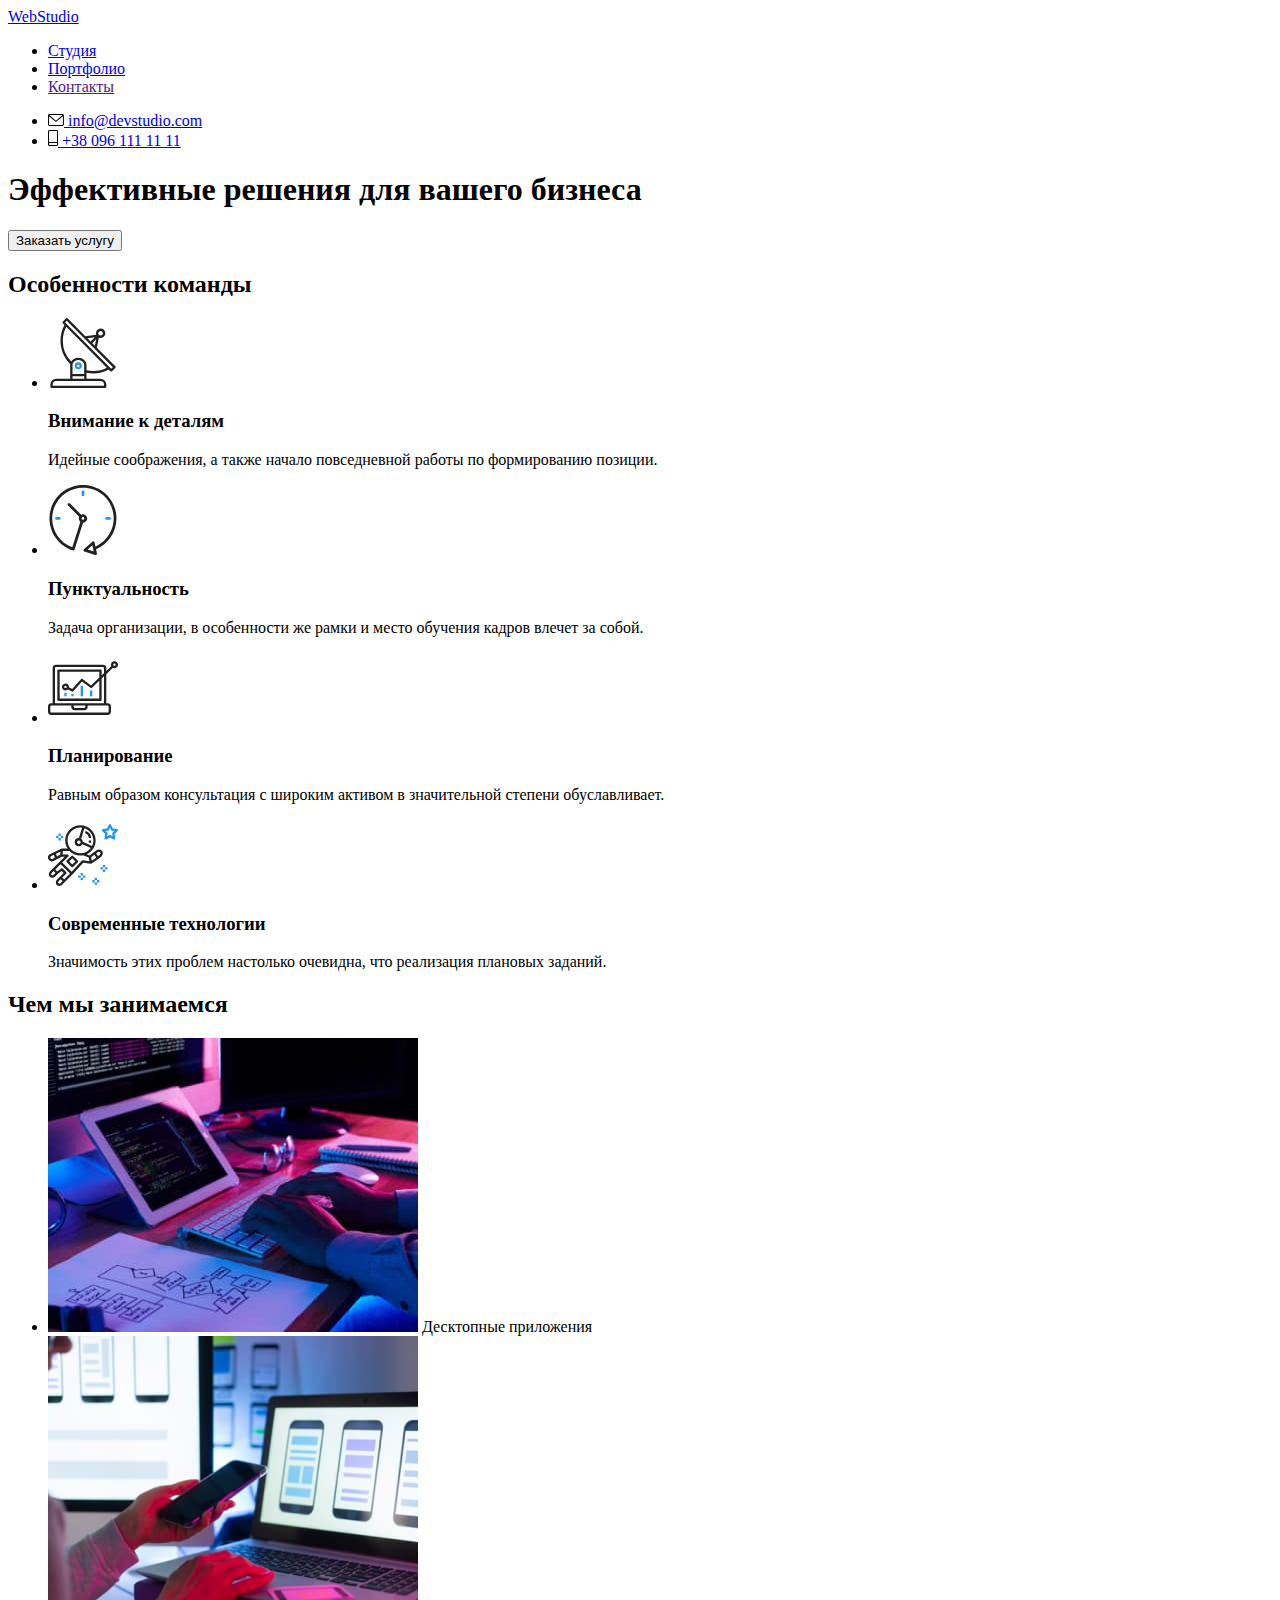
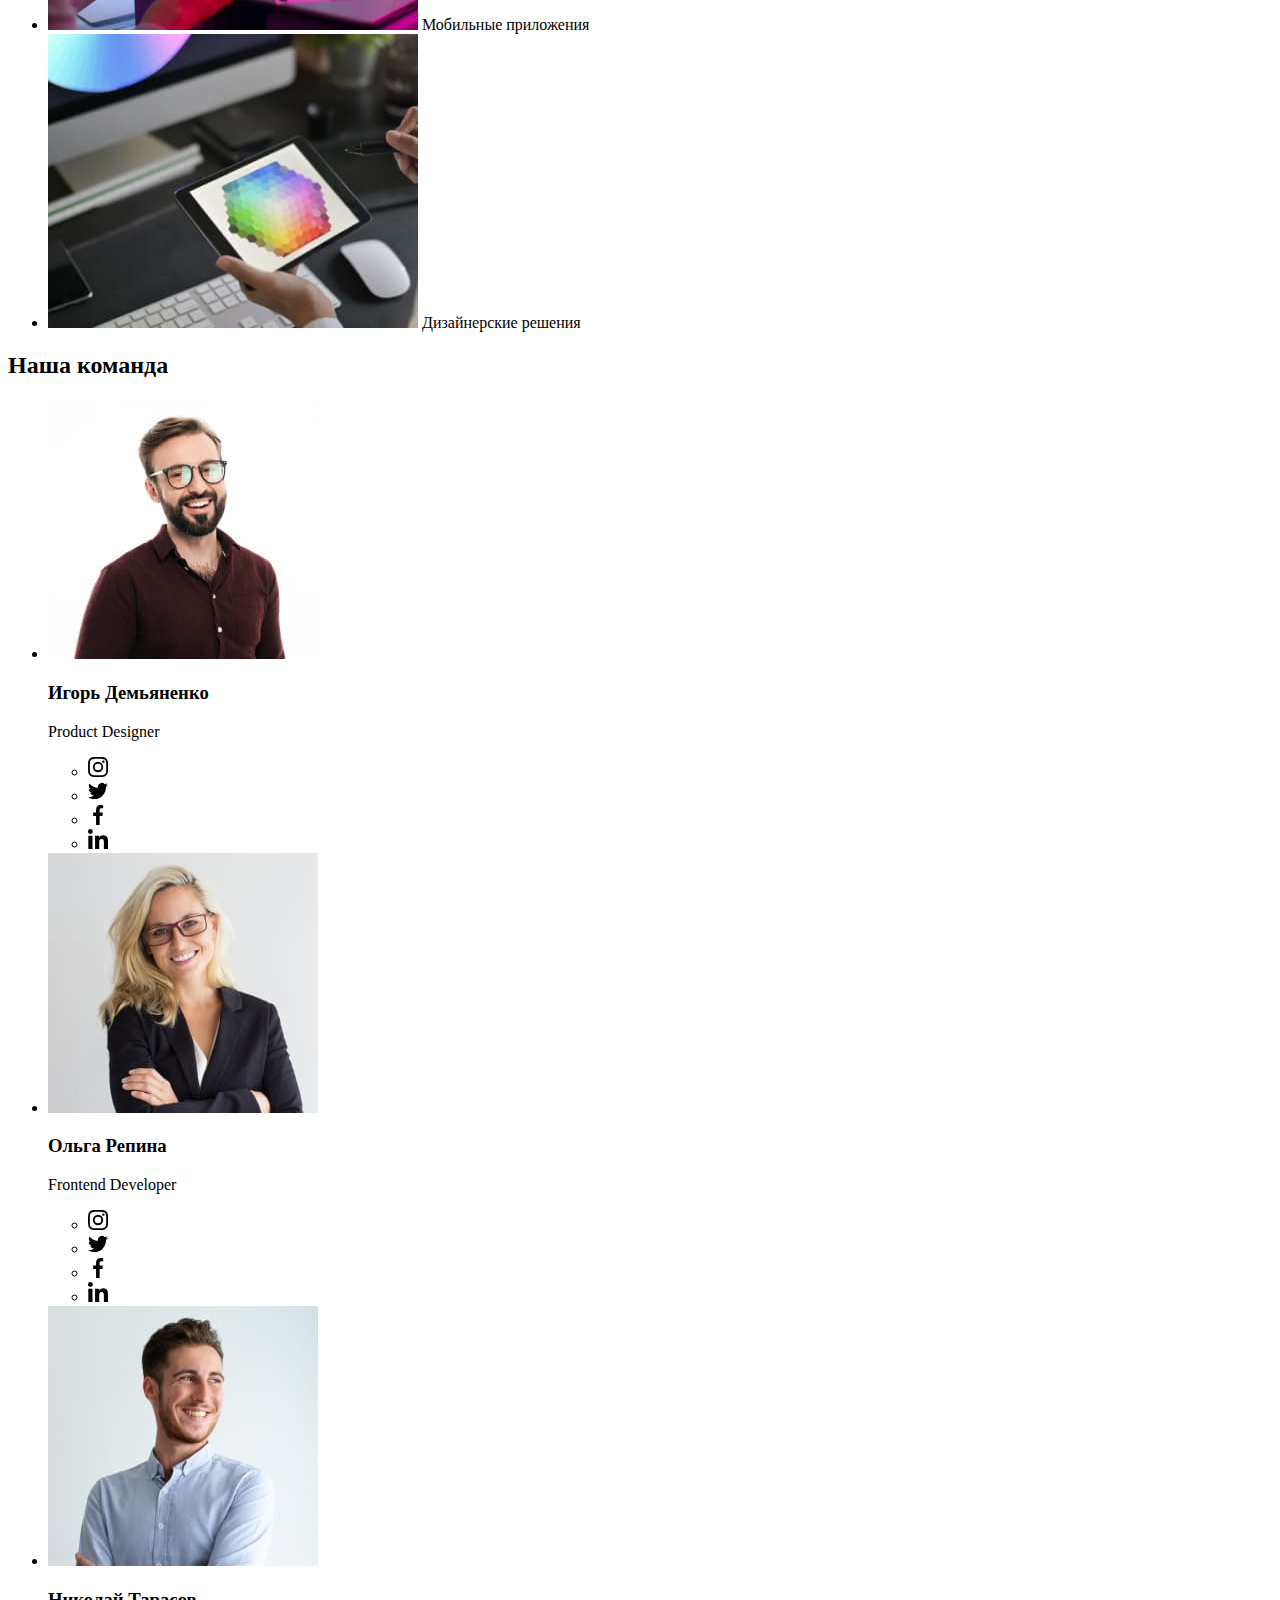
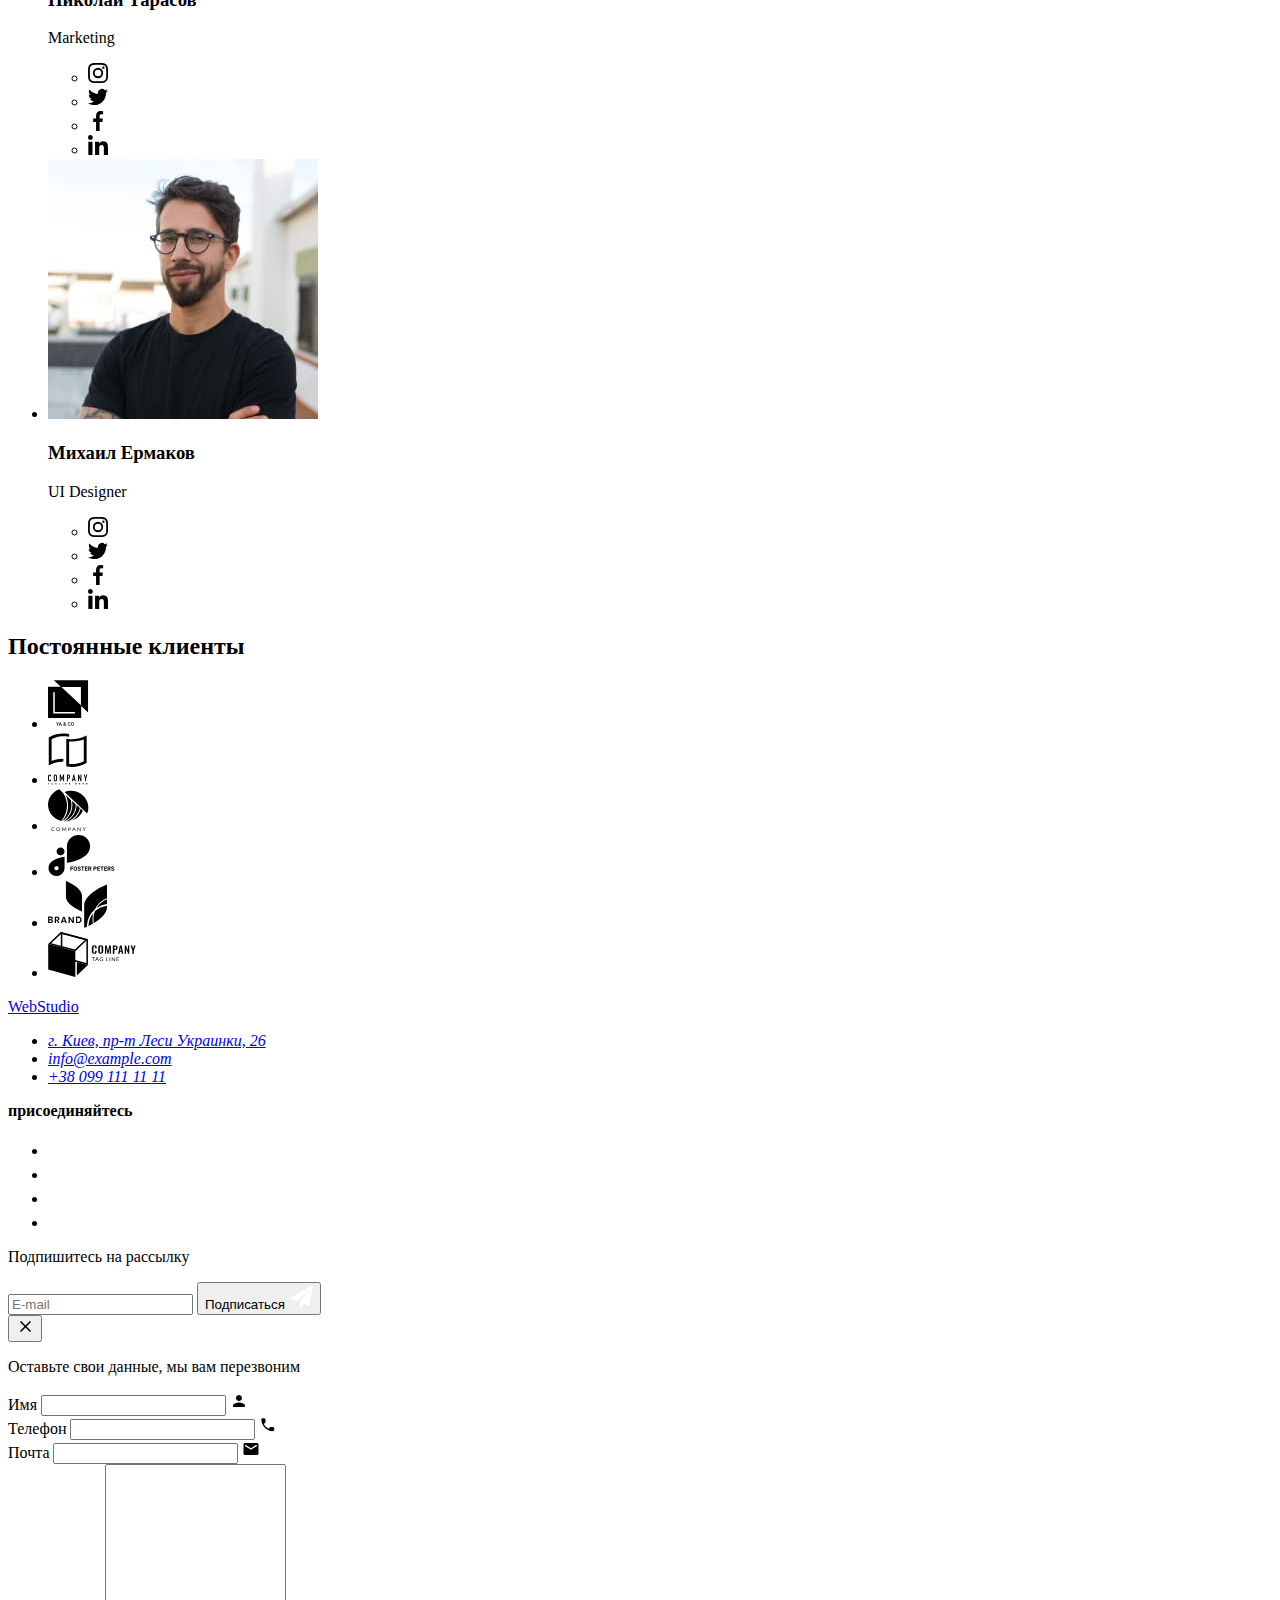
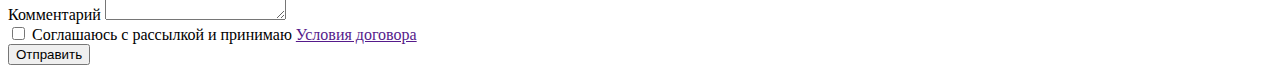
==== commit 90a65eb3: "update Index.html (add BEM)" ====
--- a/index.html
+++ b/index.html
@@ -11,51 +11,72 @@
     <link rel="stylesheet" href="https://cdnjs.cloudflare.com/ajax/libs/modern-normalize/0.2.0/modern-normalize.css"
         integrity="sha512-oxqL25oMBPTFLK5OOR4U/Y//5oyc+3B8MJVTuGD2FLdyA+VXlhKMyQ7YjHNSI5+CLk0UdMLw1lV64dDuT1Batw=="
         crossorigin="anonymous" />
-    <link rel="stylesheet" href="./css/styles.css">
+    <link rel="stylesheet" href="./css/main.min.css">
 </head>
 
 <body>
 
 <!--site header-->
-        <header class="header">
+        <header class="page-header">
             <div class="container">
-                <nav class="navigation">
-                    <a href="./index.html" class="logo link" lang="en"><span class="logo-web">Web</span>Studio</a>
-                    <ul class="navigation-list list">
-
-                        <li class="navigation-item">
-                            <a href="./index.html" class="navigation-link current link">Студия</a>
+                <nav class="nav">
+                    <a 
+                    href="./index.html" 
+                    class="logo__link link" 
+                    lang="en">
+                        <span class="logo-web">Web</span>Studio
+                    </a>
+                    <ul class="nav__list list">
+                        <li class="nav__item">
+                            <a 
+                            href="./index.html" 
+                            class="nav__link current link">
+                                Студия
+                            </a>
                         </li>
 
-                        <li class="navigation-item">
-                            <a href="./portfolio.html" class="navigation-link link">Портфолио</a>
+                        <li class="nav__item">
+                            <a 
+                            href="./portfolio.html" 
+                            class="nav__link link">
+                                Портфолио
+                            </a>
                         </li>
 
-                        <li class="navigation-item">
-                            <a href="" class="navigation-link link">Контакты</a>
+                        <li class="nav__item">
+                            <a 
+                            href="" 
+                            class="nav__link link">
+                                Контакты
+                            </a>
                         </li>
                     </ul>
                 </nav>
 
-                <ul class="site-contacts list" >
-
-                    <li class="site-contacts-item">
-                        <a href="mailto:info@devstudio.com" class="contacts link ">
-                            <svg class="site-contacts-icon-envelope" 
-                                width="16" 
-                                height="12">
-                                    <use href="./images/icons.svg#envelope"></use>
+                <ul class="site-contacts__list list" >
+                    <li class="site-contacts__item">
+                        <a 
+                        href="mailto:info@devstudio.com" 
+                        class="site-contacts__link link ">
+                            <svg 
+                            class="site-contacts__icon" 
+                            width="16" 
+                            height="12">
+                                <use href="./images/icons.svg#envelope"></use>
                             </svg>
                             info@devstudio.com
                         </a>
                     </li>
 
-                    <li class="site-contacts-item">
-                        <a href="tel:+380961111111" class="contacts link ">
-                            <svg class="site-contacts-icon-smartphone" 
-                                width="10" 
-                                height="16">
-                                    <use href="./images/icons.svg#smartphone"></use>
+                    <li class="site-contacts__item">
+                        <a 
+                        href="tel:+380961111111" 
+                        class="site-contacts__link link ">
+                            <svg 
+                            class="site-contacts__icon" 
+                            width="10" 
+                            height="16">
+                                <use href="./images/icons.svg#smartphone"></use>
                             </svg>
                             +38 096 111 11 11
                         </a>
@@ -67,65 +88,68 @@
 
     <!--HERO-->
         <section class="hero overlay">
-            <h1 class="hero-text">Эффективные решения для вашего бизнеса</h1>
-            <button data-modal-open type="button" class="hero-btn">Заказать услугу</button>
+            <h1 class="hero__title">Эффективные решения для вашего бизнеса</h1>
+            <button data-modal-open type="button" class="hero__btn">Заказать услугу</button>
         </section>
 
     <!--Features-->
         <section class="features section">
             <div class="container">
-                <h2 class="visually-hidden">Особенности команды</h2>
-                <ul class="features-list list">
-
-                    <li class="feature-list-item">
-                        <div class="features-icon-background">
-                            <svg class="feature-icon"
+                <h2 class="features__title visually-hidden">Особенности команды</h2>
+                <ul class="features__list list">
+                    <li class="features__item">
+                        <div class="features-item-icon__background">
+                            <svg 
+                            class="features-item__icon"
                             width="70"
                             height="70">
                                 <use href="./images/icons.svg#antenna"></use>
                             </svg>
                         </div>
-                        <h3 class="feature-item-title">Внимание к деталям</h3>
-                        <p class="features-item">Идейные соображения, а также начало повседневной работы по формированию позиции.
+                        <h3 class="features-item__title">Внимание к деталям</h3>
+                        <p class="features-item__text">Идейные соображения, а также начало повседневной работы по формированию позиции.
                         </p>
                     </li>
 
-                    <li class="feature-list-item">
-                        <div class="features-icon-background">
-                            <svg class="feature-icon"
+                    <li class="features__item">
+                        <div class="features-item-icon__background">
+                            <svg 
+                            class="features-item__icon"
                             width="70"
                             height="70">
                                 <use href="./images/icons.svg#clock"></use>
                             </svg>
                         </div>
-                        <h3 class="feature-item-title">Пунктуальность</h3>
-                        <p class="features-item">Задача организации, в особенности же рамки и место обучения кадров влечет за собой.
+                        <h3 class="features-item__title">Пунктуальность</h3>
+                        <p class="features-item__text">Задача организации, в особенности же рамки и место обучения кадров влечет за собой.
                         </p>
                     </li>
 
-                    <li class="feature-list-item">
-                        <div class="features-icon-background">
-                            <svg class="feature-icon"
+                    <li class="features__item">
+                        <div class="features-item-icon__background">
+                            <svg 
+                            class="feature-item__icon"
                             width="70"
                             height="70">
                                 <use href="./images/icons.svg#diagram"></use>
                             </svg>
                         </div>
-                        <h3 class="feature-item-title">Планирование</h3>
-                        <p class="features-item">Равным образом консультация с широким активом в значительной степени обуславливает.
+                        <h3 class="features-item__title">Планирование</h3>
+                        <p class="features-item__text">Равным образом консультация с широким активом в значительной степени обуславливает.
                         </p>
                     </li>
 
-                    <li class="feature-list-item">
-                        <div class="features-icon-background">
-                            <svg class="feature-icon"
+                    <li class="features__item">
+                        <div class="features-item-icon__background">
+                            <svg 
+                            class="features-item__icon"
                             width="70"
                             height="70">
                                 <use href="./images/icons.svg#astronaut"></use>
                             </svg>
                         </div>
-                        <h3 class="feature-item-title">Современные технологии</h3>
-                        <p class="features-item">Значимость этих проблем настолько очевидна, что реализация плановых заданий.
+                        <h3 class="features-item__title">Современные технологии</h3>
+                        <p class="features-item__text">Значимость этих проблем настолько очевидна, что реализация плановых заданий.
                         </p>
                     </li>
                 </ul>
@@ -133,29 +157,43 @@
         </section>
 
     <!--What we do-->
-        <section class="what-we-do-section section">
+        <section class="services section">
             <div class="container">
-                <h2 class="section-title">Чем мы занимаемся</h2>
-                <ul class="what-we-do list">
-
-                    <li class="what-we-do-item">
-                        <div class="image-explanation">
-                            <img src="./images/example_of_work_1.jpg" alt="Создание интернет сайта" width="370" height="294">
-                            <span class="image-explanation-text">Десктопные приложения</span>
-                        </div>
-                    </li>
-
-                    <li class="what-we-do-item">
-                        <div class="image-explanation">
-                            <img src="./images/example_of_work_2.jpg" alt="Оптимизация сайта для просмотра с телефона" width="370" height="294">
-                            <span class="image-explanation-text">Мобильные приложения</span>
-                        </div>
-                    </li>
-
-                    <li class="what-we-do-item">
-                        <div class="image-explanation">
-                            <img src="./images/example_of_work_3.jpg" alt="Подбор цветовой схемы для сайта" width="370" height="294">
-                            <span class="image-explanation-text">Дизайнерские решения</span>
+                <h2 class="services__title">Чем мы занимаемся</h2>
+                <ul class="services__list list">
+                    <li class="services__item">
+                        <div class="services-item__image-explanation">
+                            <img 
+                            src="./images/example_of_work_1.jpg" 
+                            alt="Создание интернет сайта" 
+                            width="370" 
+                            height="294"
+                            class="services-item__image">
+                            <span class="services-item__image-explanation-text">Десктопные приложения</span>
+                        </div>
+                    </li>
+
+                    <li class="services__item">
+                        <div class="services-item__image-explanation">
+                            <img 
+                            src="./images/example_of_work_2.jpg" 
+                            alt="Оптимизация сайта для просмотра с телефона" 
+                            width="370" 
+                            height="294"
+                            class="services-item__image">
+                            <span class="services-item__image-explanation-text">Мобильные приложения</span>
+                        </div>
+                    </li>
+
+                    <li class="services__item">
+                        <div class="services-item__image-explanation">
+                            <img 
+                            src="./images/example_of_work_3.jpg" 
+                            alt="Подбор цветовой схемы для сайта" 
+                            width="370" 
+                            height="294"
+                            class="services-item__image">
+                            <span class="services-item__image-explanation-text">Дизайнерские решения</span>
                         </div>
                     </li>
                 </ul>
@@ -163,21 +201,82 @@
         </section>
 
     <!--Our team-->
-        <section class="team section">
+        <section class="team-members section">
             <div class="container">
-                <h2 class="section-title">Наша команда</h2>
-                <ul class="team-members list">
+                <h2 class="team-members__title">Наша команда</h2>
+                <ul class="team-members__list list">
+                    <li class="team-members__item">
+                        <img 
+                        src="./images/igor_photo.jpg" 
+                        alt="Фото Игоря Демьяненко" 
+                        width="270" 
+                        height="260"
+                        class="team-members__image">
+                        <div class="team-members__description">
+                            <h3 class="team-members__name">Игорь Демьяненко</h3>
+                            <p class="team-members__profession" lang="en">Product Designer</p>
+                            <ul class="team-members-soc-link__list list">
+                                <li class="team-members-soc-link__item">
+                                    <a href="" class="team-members-soc-link_link">
+                                        <svg 
+                                        class="team-members-soc-link__icon" 
+                                        width="20"
+                                        height="20">
+                                            <use href="./images/icons.svg#instagram-t"></use>
+                                        </svg>
+                                    </a>
+                                </li>
+
+                                <li class="team-members-soc-link__item">
+                                    <a href="" class="team-members-soc-link_link">
+                                        <svg 
+                                        class="team-members-soc-link__icon" 
+                                        width="20"
+                                        height="20">
+                                            <use href="./images/icons.svg#twitter-t"></use>
+                                        </svg>
+                                    </a>
+                                </li>
+
+                                <li class="team-members-soc-link__item">
+                                    <a href="" class="team-members-soc-link__link">
+                                        <svg 
+                                        class="team-members-soc-link__icon" 
+                                        width="20"
+                                        height="20">
+                                            <use href="./images/icons.svg#facebook-t"></use>
+                                        </svg>
+                                    </a>
+                                </li>
+
+                                <li class="team-members-soc-link__item">
+                                    <a href="" class="team-members-soc-link__link">
+                                        <svg 
+                                        class="team-members-soc-link__icon" 
+                                        width="20"
+                                        height="20">
+                                            <use href="./images/icons.svg#linkedin-t"></use>
+                                        </svg>
+                                    </a>
+                                </li>
+                            </ul>
+                        </div>
+                    </li>
 
                     <li class="team-members-item">
-                        <img src="./images/igor_photo.jpg" alt="Фото Игоря Демьяненко" width="270" height="260">
-                        <div class="team-members-description">
-                            <h3 class="team-members-name">Игорь Демьяненко</h3>
-                            <p class="team-members-profession" lang="en">Product Designer</p>
-                            <ul class="team-soc-link-list list">
-
-                                <li class="team-soc-link-item">
-                                    <a href="" class="team-soc-link">
-                                        <svg class="team-soc-link-icon" 
+                        <img 
+                        src="./images/olga_photo.jpg" 
+                        alt="Фото Ольги Репиной" 
+                        width="270" 
+                        height="260">
+                        <div class="team-members__description">
+                            <h3 class="team-members__name">Ольга Репина</h3>
+                            <p class="team-members__profession" lang="en">Frontend Developer</p>
+                            <ul class="team-members-soc-link__list list">
+                                <li class="team-members-soc-link__item">
+                                    <a href="" class="team-members-soc-link__link">
+                                        <svg 
+                                        class="team-members-soc-link__icon" 
                                         width="20"
                                         height="20">
                                             <use href="./images/icons.svg#instagram-t"></use>
@@ -185,9 +284,10 @@
                                     </a>
                                 </li>
 
-                                <li class="team-soc-link-item">
-                                    <a href="" class="team-soc-link">
-                                        <svg class="team-soc-link-icon" 
+                                <li class="team-members-soc-link__item">
+                                    <a href="" class="team-members-soc-link__link">
+                                        <svg 
+                                        class="team-members-soc-link__icon" 
                                         width="20"
                                         height="20">
                                             <use href="./images/icons.svg#twitter-t"></use>
@@ -195,9 +295,10 @@
                                     </a>
                                 </li>
 
-                                <li class="team-soc-link-item">
-                                    <a href="" class="team-soc-link">
-                                        <svg class="team-soc-link-icon" 
+                                <li class="team-members-soc-link__item">
+                                    <a href="" class="team-members-soc-link__link">
+                                        <svg 
+                                        class="team-members-soc-link__icon" 
                                         width="20"
                                         height="20">
                                             <use href="./images/icons.svg#facebook-t"></use>
@@ -205,9 +306,10 @@
                                     </a>
                                 </li>
 
-                                <li class="team-soc-link-item">
-                                    <a href="" class="team-soc-link">
-                                        <svg class="team-soc-link-icon" 
+                                <li class="team-members-soc-link__item">
+                                    <a href="" class="team-members-soc-link__link">
+                                        <svg 
+                                        class="team-members-soc-link__icon" 
                                         width="20"
                                         height="20">
                                             <use href="./images/icons.svg#linkedin-t"></use>
@@ -218,16 +320,20 @@
                         </div>
                     </li>
 
-                    <li class="team-members-item">
-                        <img src="./images/olga_photo.jpg" alt="Фото Ольги Репиной" width="270" height="260">
-                        <div class="team-members-description">
-                            <h3 class="team-members-name">Ольга Репина</h3>
-                            <p class="team-members-profession" lang="en">Frontend Developer</p>
-                            <ul class="team-soc-link-list list">
-
-                                <li class="team-soc-link-item">
-                                    <a href="" class="team-soc-link">
-                                        <svg class="team-soc-link-icon" 
+                    <li class="team-members__item">
+                        <img 
+                        src="./images/nikolay_photo.jpg" 
+                        alt="Фото Николая Тарасова" 
+                        width="270" 
+                        height="260">
+                        <div class="team-members__description">
+                            <h3 class="team-members__name">Николай Тарасов</h3>
+                            <p class="team-members__profession" lang="en">Marketing</p>
+                            <ul class="team-members-soc-link__list list">
+                                <li class="team-members-soc-link__item">
+                                    <a href="" class="team-members-soc-link__link">
+                                        <svg 
+                                        class="team-members-soc-link__icon" 
                                         width="20"
                                         height="20">
                                             <use href="./images/icons.svg#instagram-t"></use>
@@ -235,9 +341,10 @@
                                     </a>
                                 </li>
 
-                                <li class="team-soc-link-item">
-                                    <a href="" class="team-soc-link">
-                                        <svg class="team-soc-link-icon" 
+                                <li class="team-members-soc-link__item">
+                                    <a href="" class="team-members-soc-link__link">
+                                        <svg 
+                                        class="team-members-soc-link__icon" 
                                         width="20"
                                         height="20">
                                             <use href="./images/icons.svg#twitter-t"></use>
@@ -245,9 +352,10 @@
                                     </a>
                                 </li>
 
-                                <li class="team-soc-link-item">
-                                    <a href="" class="team-soc-link">
-                                        <svg class="team-soc-link-icon" 
+                                <li class="team-members-soc-link__item">
+                                    <a href="" class="team-members-soc-link__link">
+                                        <svg 
+                                        class="team-members-soc-link__icon" 
                                         width="20"
                                         height="20">
                                             <use href="./images/icons.svg#facebook-t"></use>
@@ -255,9 +363,10 @@
                                     </a>
                                 </li>
 
-                                <li class="team-soc-link-item">
-                                    <a href="" class="team-soc-link">
-                                        <svg class="team-soc-link-icon" 
+                                <li class="team-members-soc-link__item">
+                                    <a href="" class="team-members-soc-link__link">
+                                        <svg 
+                                        class="team-members-soc-link__icon" 
                                         width="20"
                                         height="20">
                                             <use href="./images/icons.svg#linkedin-t"></use>
@@ -268,16 +377,20 @@
                         </div>
                     </li>
 
-                    <li class="team-members-item">
-                        <img src="./images/nikolay_photo.jpg" alt="Фото Николая Тарасова" width="270" height="260">
-                        <div class="team-members-description">
-                            <h3 class="team-members-name">Николай Тарасов</h3>
-                            <p class="team-members-profession" lang="en">Marketing</p>
-                            <ul class="team-soc-link-list list">
-
-                                <li class="team-soc-link-item">
-                                    <a href="" class="team-soc-link">
-                                        <svg class="team-soc-link-icon" 
+                    <li class="team-members__item">
+                        <img 
+                        src="./images/mihail_photo.jpg" 
+                        alt="Фото Михаила Ермакова" 
+                        width="270" 
+                        height="260">
+                        <div class="team-members__description">
+                            <h3 class="team-members__name">Михаил Ермаков</h3>
+                            <p class="team-members__profession" lang="en">UI Designer</p>
+                            <ul class="team-members-soc-link__list list">
+                                <li class="team-members-soc-link__item">
+                                    <a href="" class="team-members-soc-link__link">
+                                        <svg 
+                                        class="team-members-soc-link__icon" 
                                         width="20"
                                         height="20">
                                             <use href="./images/icons.svg#instagram-t"></use>
@@ -285,9 +398,10 @@
                                     </a>
                                 </li>
 
-                                <li class="team-soc-link-item">
-                                    <a href="" class="team-soc-link">
-                                        <svg class="team-soc-link-icon" 
+                                <li class="team-members-soc-link__item">
+                                    <a href="" class="team-members-soc-link__link">
+                                        <svg 
+                                        class="team-members-soc-link__icon" 
                                         width="20"
                                         height="20">
                                             <use href="./images/icons.svg#twitter-t"></use>
@@ -295,59 +409,10 @@
                                     </a>
                                 </li>
 
-                                <li class="team-soc-link-item">
-                                    <a href="" class="team-soc-link">
-                                        <svg class="team-soc-link-icon" 
-                                        width="20"
-                                        height="20">
-                                            <use href="./images/icons.svg#facebook-t"></use>
-                                        </svg>
-                                    </a>
-                                </li>
-
-                                <li class="team-soc-link-item">
-                                    <a href="" class="team-soc-link">
-                                        <svg class="team-soc-link-icon" 
-                                        width="20"
-                                        height="20">
-                                            <use href="./images/icons.svg#linkedin-t"></use>
-                                        </svg>
-                                    </a>
-                                </li>
-                            </ul>
-                        </div>
-                    </li>
-
-                    <li class="team-members-item">
-                        <img src="./images/mihail_photo.jpg" alt="Фото Михаила Ермакова" width="270" height="260">
-                        <div class="team-members-description">
-                            <h3 class="team-members-name">Михаил Ермаков</h3>
-                            <p class="team-members-profession" lang="en">UI Designer</p>
-                            <ul class="team-soc-link-list list">
-
-                                <li class="team-soc-link-item">
-                                    <a href="" class="team-soc-link">
-                                        <svg class="team-soc-link-icon" 
-                                        width="20"
-                                        height="20">
-                                            <use href="./images/icons.svg#instagram-t"></use>
-                                        </svg>
-                                    </a>
-                                </li>
-
-                                <li class="team-soc-link-item">
-                                    <a href="" class="team-soc-link">
-                                        <svg class="team-soc-link-icon" 
-                                        width="20"
-                                        height="20">
-                                            <use href="./images/icons.svg#twitter-t"></use>
-                                        </svg>
-                                    </a>
-                                </li>
-
-                                <li class="team-soc-link-item">
-                                    <a href="" class="team-soc-link">
-                                        <svg class="team-soc-link-icon" 
+                                <li class="team-members-soc-link__item">
+                                    <a href="" class="team-members-soc-link__link">
+                                        <svg 
+                                        class="team-members-soc-link__icon" 
                                         width="20"
                                         height="20">
                                         <use href="./images/icons.svg#facebook-t"></use>
@@ -355,9 +420,10 @@
                                     </a>
                                 </li>
 
-                                <li class="team-soc-link-item">
-                                    <a href="" class="team-soc-link">
-                                        <svg class="team-soc-link-icon" 
+                                <li class="team-members-soc-link__item">
+                                    <a href="" class="team-members-soc-link__link">
+                                        <svg 
+                                        class="team-members-soc-link__icon" 
                                         width="20"
                                         height="20">
                                             <use href="./images/icons.svg#linkedin-t"></use>
@@ -374,12 +440,12 @@
         <!--Regular customers-->  
         <section class="customers section">
             <div class="container">
-                <h2 class="section-title">Постоянные клиенты</h2>
-                <ul class="customers-list list">
-
-                    <li class="customers-item">
-                        <a href="" class="customers-link">
-                            <svg class="customers-icon" 
+                <h2 class="customers__title">Постоянные клиенты</h2>
+                <ul class="customers__list list">
+                    <li class="customers__item">
+                        <a href="" class="customers-item__link">
+                            <svg 
+                            class="customers-item__icon" 
                             width="44.27" 
                             height="49.23">
                                 <use href="./images/icons.svg#logo-1"></use>
@@ -387,9 +453,10 @@
                         </a>
                     </li>
 
-                    <li class="customers-item">
-                        <a href="" class="customers-link">
-                            <svg class="customers-icon" 
+                    <li class="customers__item">
+                        <a href="" class="customers-item__link">
+                            <svg 
+                            class="customers-item__icon" 
                             width="40" 
                             height="52">
                                 <use href="./images/icons.svg#logo-2"></use>
@@ -397,9 +464,10 @@
                         </a>
                     </li>
 
-                    <li class="customers-item">
-                        <a href="" class="customers-link">
-                            <svg class="customers-icon" 
+                    <li class="customers__item">
+                        <a href="" class="customers-item__link">
+                            <svg 
+                            class="customers-item__icon" 
                             width="41" 
                             height="42.6">
                                 <use href="./images/icons.svg#logo-3"></use>
@@ -407,9 +475,10 @@
                         </a>
                     </li>
 
-                    <li class="customers-item">
-                        <a href="" class="customers-link">
-                            <svg class="customers-icon" 
+                    <li class="customers__item">
+                        <a href="" class="customers-item__link">
+                            <svg 
+                            class="customers-item__icon" 
                             width="79.66" 
                             height="42.02">
                                 <use href="./images/icons.svg#logo-4"></use>
@@ -417,9 +486,10 @@
                         </a>
                     </li>
 
-                    <li class="customers-item">
-                        <a href="" class="customers-link">
-                            <svg class="customers-icon" 
+                    <li class="customers__item">
+                        <a href="" class="customers-item__link">
+                            <svg 
+                            class="customers-item__icon" 
                             width="59" 
                             height="47">
                                 <use href="./images/icons.svg#logo-5"></use>
@@ -427,9 +497,10 @@
                         </a>
                     </li>
 
-                    <li class="customers-item">
-                        <a href="" class="customers-link">
-                            <svg class="customers-icon" 
+                    <li class="customers__item">
+                        <a href="" class="customers-item__link">
+                            <svg 
+                            class="customers-item__icon" 
                             width="88.48" 
                             height="45.44">
                                 <use href="./images/icons.svg#logo-6"></use>
@@ -442,39 +513,50 @@
     </main>
 
 <!--Footer-->
-    <footer class="footer">
+    <footer class="page-footer">
         <div class="container">
             <div>
                 <a href="./index.html" class="logo link" lang="en"><span class="logo-web">Web</span><span class="logo-studio">Studio</span></a>
 
 <!--Address-->
                 <address class="address">
-                    <ul class="address-list list">
-
-                        <li class="address-item"> 
-                            <a href="https://goo.gl/maps/oQdtfQdhAtJSonEbA" class="address-in-map link">г. Киев, пр-т Леси Украинки, 26</a> 
+                    <ul class="address__list list">
+
+                        <li class="address__item"> 
+                            <a 
+                            href="https://goo.gl/maps/oQdtfQdhAtJSonEbA" 
+                            class="address__link link">
+                            г. Киев, пр-т Леси Украинки, 26
+                            </a> 
                         </li>
 
-                        <li class="address-item">
-                            <a href="mailto:info@example.com" class="address-mail link">info@example.com</a>
+                        <li class="address__item">
+                            <a 
+                            href="mailto:info@example.com" 
+                            class="address__link link">
+                            info@example.com
+                            </a>
                         </li>
 
-                        <li class="address-item">
-                            <a href="tel:+380991111111" class="address-tel link">+38 099 111 11 11</a>
+                        <li class="address__item">
+                            <a 
+                            href="tel:+380991111111" 
+                            class="address-tel link">
+                            +38 099 111 11 11
+                            </a>
                         </li>
                     </ul>
                 </address>
-
             </div>
 
 <!--Subscribe-->            
             <div class="subscribe">
-                <b class="footer-subscribe-title">присоединяйтесь</b>
-                <ul class="social-link-list list">
-
-                    <li class="social-link-item ">
-                        <a href="" class="footer-social-link">
-                            <svg  class="footer-subscribe-link"
+                <b class="subscribe__title">присоединяйтесь</b>
+                <ul class="subscribe-soc-link__list list">
+                    <li class="subscribe-soc-link__item">
+                        <a href="" class="subscribe-soc-link-item__link">
+                            <svg  
+                            class="subscribe-soc-link-item__icon"
                             width="20"
                             height="20">
                                 <use href="./images/icons.svg#instagram"></use>
@@ -482,9 +564,10 @@
                         </a>
                     </li>
 
-                    <li class="social-link-item">
-                        <a href="" class="footer-social-link">
-                            <svg class="footer-subscribe-link"
+                    <li class="subscribe-soc-link__item">
+                        <a href="" class="subscribe-soc-link-item__link">
+                            <svg 
+                            class="subscribe-soc-link-item__icon"
                             width="20"
                             height="20">
                                 <use href="./images/icons.svg#twitter"></use>
@@ -492,9 +575,10 @@
                         </a>
                     </li>
 
-                    <li class="social-link-item">
-                        <a href="" class="footer-social-link">
-                            <svg class="footer-subscribe-link"
+                    <li class="subscribe-soc-link__item">
+                        <a href="" class="subscribe-soc-link-item__link">
+                            <svg 
+                            class="subscribe-soc-link-item__icon"
                             width="20"
                             height="20">
                                 <use href="./images/icons.svg#facebook"></use>
@@ -502,9 +586,10 @@
                         </a>
                     </li>
 
-                    <li class="social-link-item">
-                        <a href="" class="footer-social-link">
-                            <svg class="footer-subscribe-link" 
+                    <li class="subscribe-soc-link__item">
+                        <a href="" class="subscribe-soc-link-item__link">
+                            <svg 
+                            class="subscribe-soc-link-item__icon" 
                             width="20"
                             height="20">
                                 <use href="./images/icons.svg#linkedin"></use>
@@ -515,17 +600,26 @@
             </div>
 
 <!--Mail-input-->            
-            <div class="mail-input">
-                <p class="footer-subscribe-title"> Подпишитесь на рассылку</p>
-                <form class="mail-input-form">
+            <div class="mail-input-block">
+                <p class="mail-input__title"> Подпишитесь на рассылку</p>
+                <form class="mail-input__form">
                     <input 
                     id="mail"
                     type="email" 
                     name="mail" 
-                    class="input" 
+                    class="mail-input" 
                     placeholder="E-mail">
-                    <button type="submit" class="footer-btn"><span class="text-footer-btn">Подписаться</span>
-                        <svg class="send-icon" 
+
+                    <button 
+                    type="submit" 
+                    class="mail-input__btn">
+                        <span 
+                        class="mail-input-btn__text">
+                            Подписаться
+                        </span>
+
+                        <svg 
+                        class="mail-input-btn__icon" 
                         width="24"
                         height="24">
                             <use href="./images/icons.svg#icon-icon-send"></use>
@@ -540,27 +634,36 @@
 <!--Modal-->
     <div data-modal class="backdrop is-hidden">
         <div class="modal">
-            <button data-modal-close type="button" class="close-modal-btn">
-                <svg class="close-icon" 
+            <button data-modal-close 
+            type="button" 
+            class="modal-btn--close">
+                <svg 
+                class="modal-btn__close-icon" 
                 width="18"
                 height="18">
                     <use href="./images/icons.svg#icon-close"></use>
                 </svg>
             </button>
 
-            <p class="title-modal">Оставьте свои данные, мы вам перезвоним
+            <p class="modal__title">
+                Оставьте свои данные, мы вам перезвоним
             </p>
 
-            <form class="modal-input-form">
+            <form class="modal__input-form">
                 <div class="form-name form-field">
-                    <label for="name" class="form-label">Имя</label>
+                    <label 
+                    for="name" 
+                    class="form-name__label">
+                        Имя
+                    </label>
                     <input 
                     id="name"
                     type="text" 
                     name="name" 
-                    class="input-name form-input" 
+                    class="form-name__input form-input" 
                     autocomplete="name">
-                    <svg class="input-icon"
+                    <svg 
+                    class="form-name__icon"
                     width="18"
                     height="18">
                         <use href="./images/icons.svg#icon-modal-person"></use>
@@ -568,14 +671,19 @@
                 </div>
 
                 <div class="form-tel form-field">
-                    <label for="tel" class="form-label">Телефон</label>
+                    <label 
+                    for="tel" 
+                    class="form-tel__label">
+                        Телефон
+                    </label>
                     <input 
                     id="tel"
                     type="tel" 
                     name="tel" 
-                    class="input-tel form-input" 
+                    class="form-tel__input form-input" 
                     autocomplete="tel">
-                    <svg class="input-icon"
+                    <svg 
+                    class="form-tel__icon"
                     width="18"
                     height="18">
                         <use href="./images/icons.svg#icon-modal-phone"></use>
@@ -583,14 +691,19 @@
                 </div>
            
                <div class="form-email form-field">
-                    <label for="email" class="form-label">Почта</label>
+                    <label 
+                    for="email" 
+                    class="form-email__label">
+                        Почта
+                    </label>
                     <input
                     id="email"
                     type="email"
                     name="email"
-                    class="input-email form-input"
+                    class="form-email__input form-input"
                     autocomplete="email">
-                    <svg class="input-icon"
+                    <svg 
+                    class="form-email__icon"
                     width="18"
                     height="18">
                         <use href="./images/icons.svg#icon-modal-email"></use>
@@ -598,27 +711,35 @@
                </div>
                 
                <div class="form-comment form-field">
-                    <label for="comment" class="form-label">Комментарий</label>
+                    <label 
+                    for="comment" 
+                    class="form-comment__label">
+                        Комментарий
+                    </label>
                     <textarea
                     name="comment"
                     id="comment"
                     rows="10"
                     placeholder="Введите текст"
-                    class="textarea form-input">
+                    class="form-comment__textarea form-input">
                     </textarea>
                </div>
                 
                <div class="form-agreement">
-                    <label class="form-agreement-text">
+                    <label class="form-agreement__label">
                         <input 
-                            id="agreement"
-                            type="checkbox" 
-                            name="agreement" 
-                            value="agreement"
-                            class="check-input">
+                        id="agreement"
+                        type="checkbox" 
+                        name="agreement" 
+                        value="agreement"
+                        class="form-agreement__check-input">
                         Соглашаюсь с рассылкой и принимаю 
-                            <a href="" class="agreement-link">Условия договора</a>
-                        <span class="check-box">
+                            <a 
+                            href="" 
+                            class="form-agreement__link">
+                                Условия договора
+                            </a>
+                        <span class="form-agreement__check-box">
                             <!--<svg class="check-box-icon"
                             width="16"
                             height="15">
@@ -628,8 +749,13 @@
                     </label>
                </div>
 
-                <button type="submit" class="send-modal-btn">
-                    <span class="text-send-modal-btn">Отправить</span>
+                <button 
+                type="submit" 
+                class="modal-btn--send">
+                    <span 
+                    class="modal-btn-send__text">
+                        Отправить
+                    </span>
                 </button>
             </form>
         </div>
@@ -637,4 +763,4 @@
     
     <script src="./js/modal.js"></script>
 </body>
-</html>
+</html>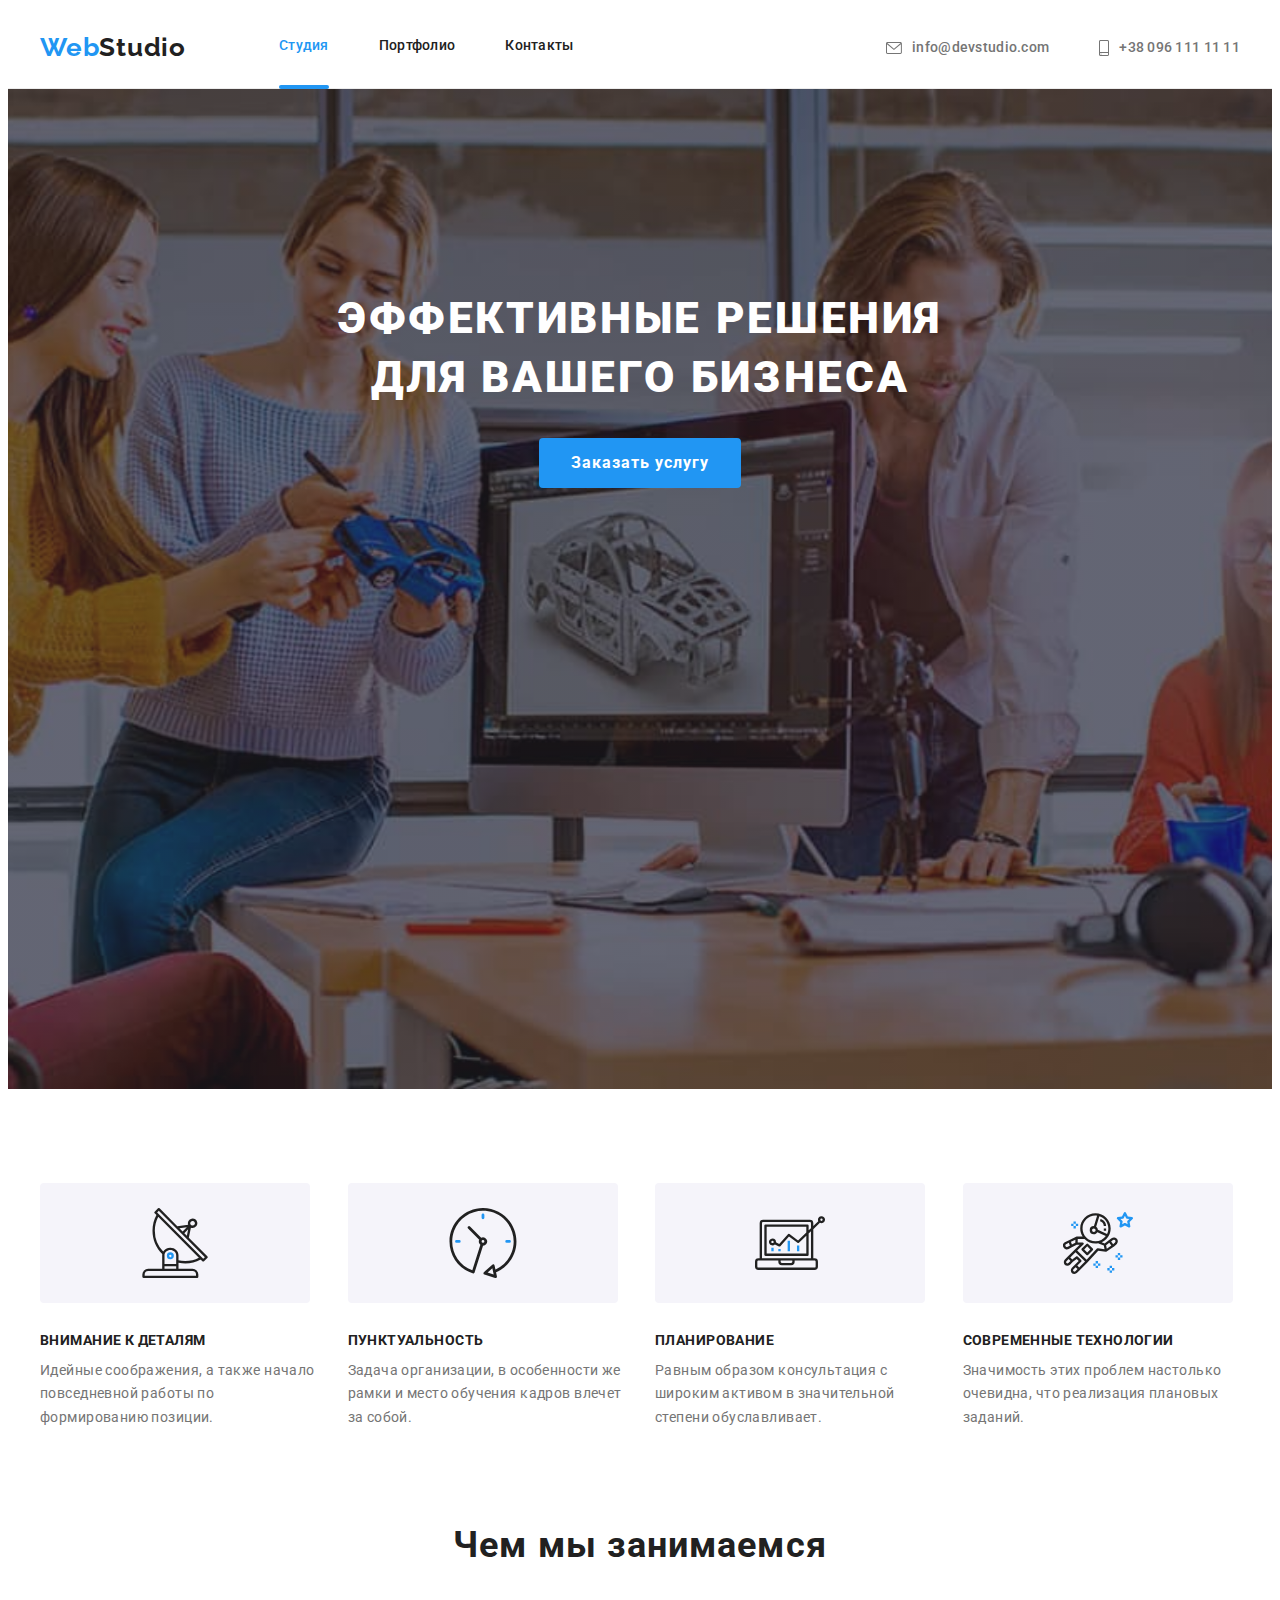
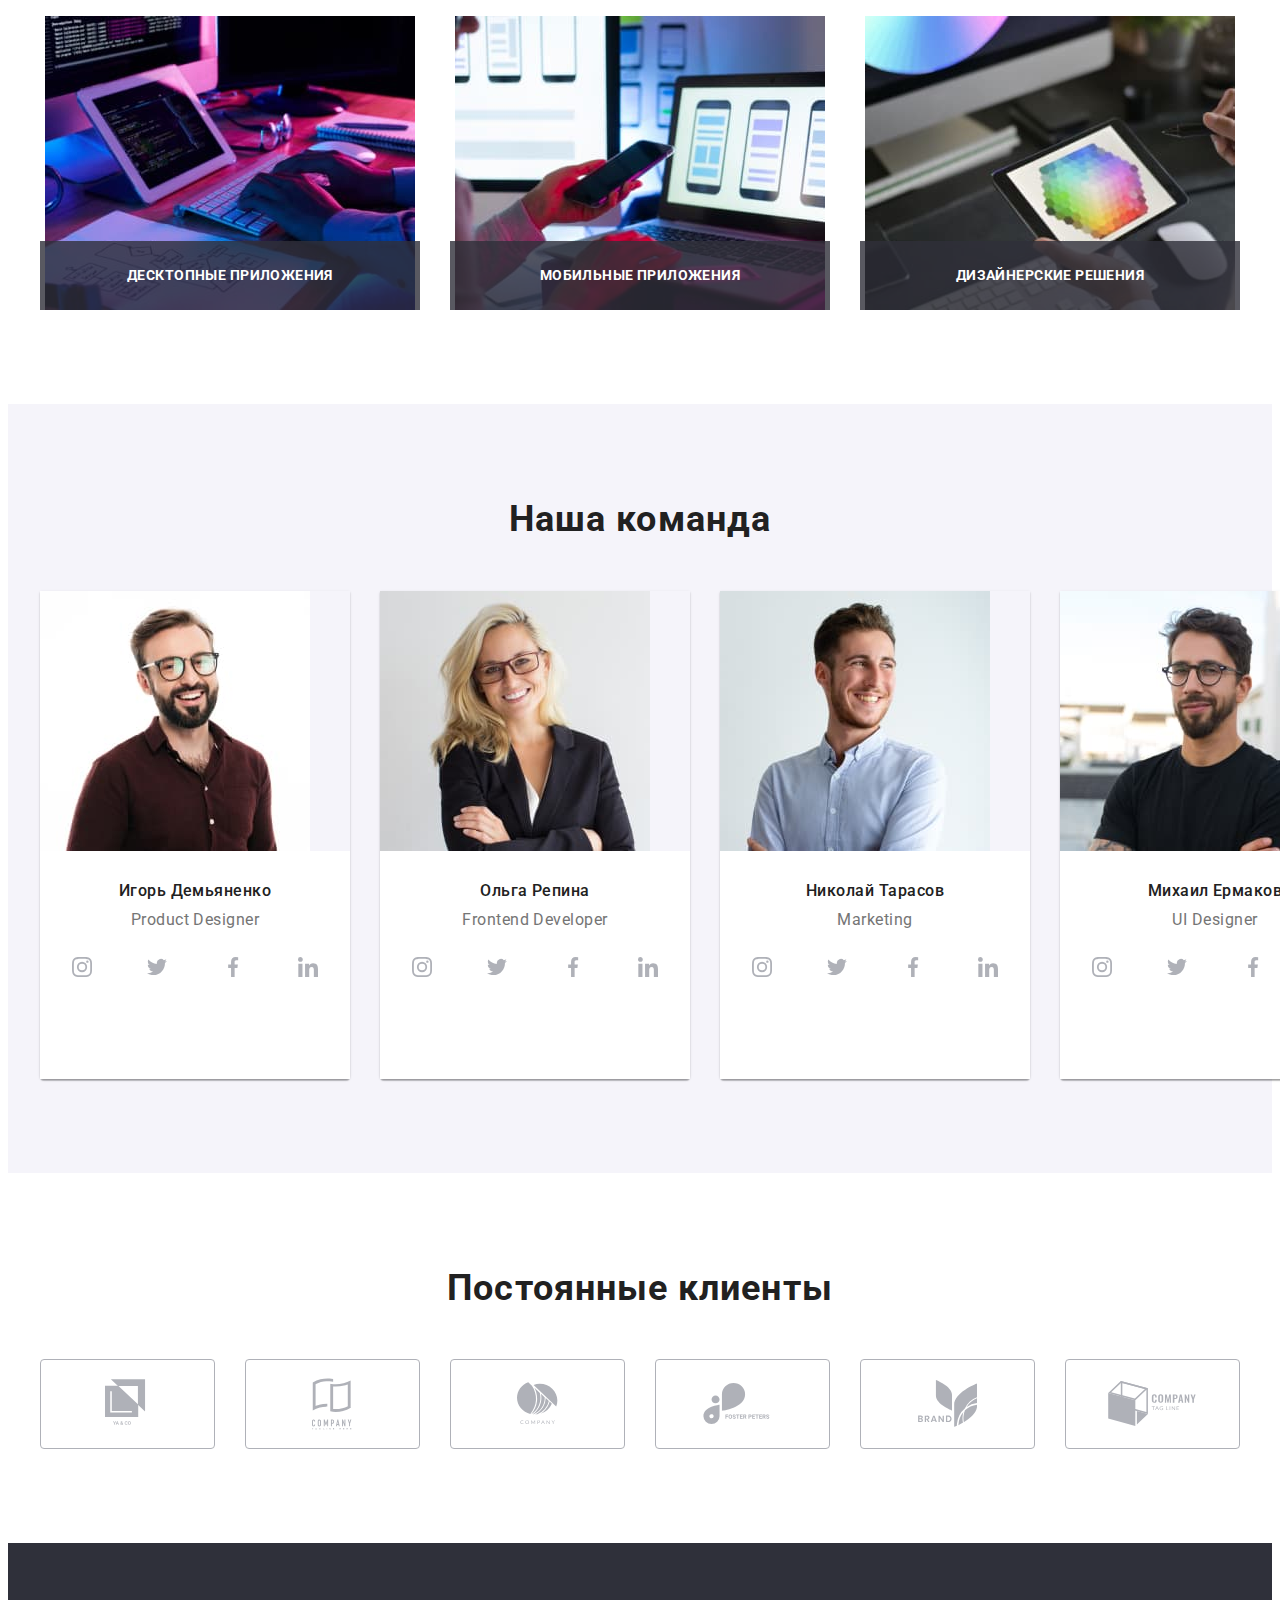
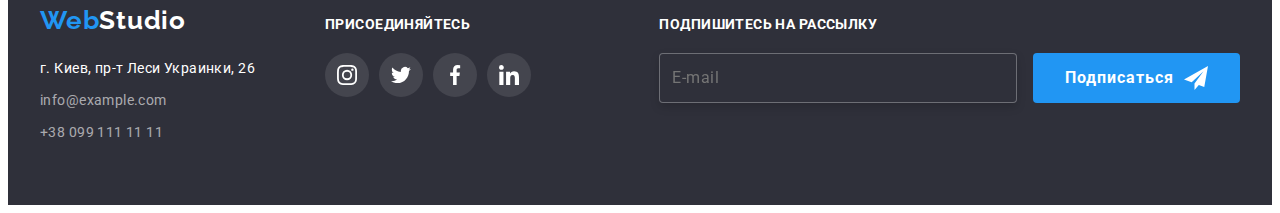
==== commit 6844aec4: "Update index.html" ====
--- a/index.html
+++ b/index.html
@@ -24,7 +24,10 @@
                     href="./index.html" 
                     class="logo__link link" 
                     lang="en">
-                        <span class="logo-web">Web</span>Studio
+                        <span 
+                        class="logo__text">
+                            Web<span class="logo--light-them">Studio</span>
+                        </span>        
                     </a>
                     <ul class="nav__list list">
                         <li class="nav__item">
@@ -89,7 +92,12 @@
     <!--HERO-->
         <section class="hero overlay">
             <h1 class="hero__title">Эффективные решения для вашего бизнеса</h1>
-            <button data-modal-open type="button" class="hero__btn">Заказать услугу</button>
+            <button 
+            data-modal-open 
+            type="button" 
+            class="btn hero__btn">
+                Заказать услугу
+            </button>
         </section>
 
     <!--Features-->
@@ -156,10 +164,10 @@
             </div>
         </section>
 
-    <!--What we do-->
+    <!--Services-->
         <section class="services section">
             <div class="container">
-                <h2 class="services__title">Чем мы занимаемся</h2>
+                <h2 class="services__title section__title">Чем мы занимаемся</h2>
                 <ul class="services__list list">
                     <li class="services__item">
                         <div class="services-item__image-explanation">
@@ -200,10 +208,10 @@
             </div>
         </section>
 
-    <!--Our team-->
+    <!--Team Members-->
         <section class="team-members section">
             <div class="container">
-                <h2 class="team-members__title">Наша команда</h2>
+                <h2 class="team-members__title section__title">Наша команда</h2>
                 <ul class="team-members__list list">
                     <li class="team-members__item">
                         <img 
@@ -217,7 +225,7 @@
                             <p class="team-members__profession" lang="en">Product Designer</p>
                             <ul class="team-members-soc-link__list list">
                                 <li class="team-members-soc-link__item">
-                                    <a href="" class="team-members-soc-link_link">
+                                    <a href="" class="team-members-soc-link__link">
                                         <svg 
                                         class="team-members-soc-link__icon" 
                                         width="20"
@@ -228,7 +236,7 @@
                                 </li>
 
                                 <li class="team-members-soc-link__item">
-                                    <a href="" class="team-members-soc-link_link">
+                                    <a href="" class="team-members-soc-link__link">
                                         <svg 
                                         class="team-members-soc-link__icon" 
                                         width="20"
@@ -263,7 +271,7 @@
                         </div>
                     </li>
 
-                    <li class="team-members-item">
+                    <li class="team-members__item">
                         <img 
                         src="./images/olga_photo.jpg" 
                         alt="Фото Ольги Репиной" 
@@ -437,10 +445,10 @@
             </div>
         </section>
 
-        <!--Regular customers-->  
+        <!--Customers-->  
         <section class="customers section">
             <div class="container">
-                <h2 class="customers__title">Постоянные клиенты</h2>
+                <h2 class="customers__title section__title">Постоянные клиенты</h2>
                 <ul class="customers__list list">
                     <li class="customers__item">
                         <a href="" class="customers-item__link">
@@ -515,18 +523,27 @@
 <!--Footer-->
     <footer class="page-footer">
         <div class="container">
-            <div>
-                <a href="./index.html" class="logo link" lang="en"><span class="logo-web">Web</span><span class="logo-studio">Studio</span></a>
+            <div class="address-main">
+                <a 
+                href="./index.html" 
+                class="logo__link logo-footer link" 
+                lang="en">
+                    <span 
+                    class="logo__text">
+                        Web<span class="logo--dark-them">Studio</span>
+                    </span>        
+                </a>
 
 <!--Address-->
                 <address class="address">
                     <ul class="address__list list">
-
                         <li class="address__item"> 
                             <a 
                             href="https://goo.gl/maps/oQdtfQdhAtJSonEbA" 
                             class="address__link link">
-                            г. Киев, пр-т Леси Украинки, 26
+                                <span class="address__text address__text--wight">
+                                    г. Киев, пр-т Леси Украинки, 26
+                                </span>
                             </a> 
                         </li>
 
@@ -534,7 +551,9 @@
                             <a 
                             href="mailto:info@example.com" 
                             class="address__link link">
-                            info@example.com
+                                <span class="address__text">
+                                    info@example.com
+                                </span>    
                             </a>
                         </li>
 
@@ -542,7 +561,9 @@
                             <a 
                             href="tel:+380991111111" 
                             class="address-tel link">
-                            +38 099 111 11 11
+                                <span class="address__text">
+                                    +38 099 111 11 11
+                                </span>
                             </a>
                         </li>
                     </ul>
@@ -600,8 +621,8 @@
             </div>
 
 <!--Mail-input-->            
-            <div class="mail-input-block">
-                <p class="mail-input__title"> Подпишитесь на рассылку</p>
+            <div class="mail-input__block">
+                <p class="mail-input__title subscribe__title"> Подпишитесь на рассылку</p>
                 <form class="mail-input__form">
                     <input 
                     id="mail"
@@ -612,7 +633,7 @@
 
                     <button 
                     type="submit" 
-                    class="mail-input__btn">
+                    class="btn mail-input__btn">
                         <span 
                         class="mail-input-btn__text">
                             Подписаться
@@ -636,7 +657,7 @@
         <div class="modal">
             <button data-modal-close 
             type="button" 
-            class="modal-btn--close">
+            class="btn modal-btn--close">
                 <svg 
                 class="modal-btn__close-icon" 
                 width="18"
@@ -650,81 +671,91 @@
             </p>
 
             <form class="modal__input-form">
-                <div class="form-name form-field">
-                    <label 
-                    for="name" 
-                    class="form-name__label">
-                        Имя
-                    </label>
-                    <input 
-                    id="name"
-                    type="text" 
-                    name="name" 
-                    class="form-name__input form-input" 
-                    autocomplete="name">
-                    <svg 
-                    class="form-name__icon"
-                    width="18"
-                    height="18">
-                        <use href="./images/icons.svg#icon-modal-person"></use>
-                    </svg>
-                </div>
-
-                <div class="form-tel form-field">
-                    <label 
-                    for="tel" 
-                    class="form-tel__label">
-                        Телефон
-                    </label>
-                    <input 
-                    id="tel"
-                    type="tel" 
-                    name="tel" 
-                    class="form-tel__input form-input" 
-                    autocomplete="tel">
-                    <svg 
-                    class="form-tel__icon"
-                    width="18"
-                    height="18">
-                        <use href="./images/icons.svg#icon-modal-phone"></use>
-                    </svg>
-                </div>
-           
-               <div class="form-email form-field">
-                    <label 
-                    for="email" 
-                    class="form-email__label">
-                        Почта
-                    </label>
-                    <input
-                    id="email"
-                    type="email"
-                    name="email"
-                    class="form-email__input form-input"
-                    autocomplete="email">
-                    <svg 
-                    class="form-email__icon"
-                    width="18"
-                    height="18">
-                        <use href="./images/icons.svg#icon-modal-email"></use>
-                    </svg>
-               </div>
-                
-               <div class="form-comment form-field">
-                    <label 
-                    for="comment" 
-                    class="form-comment__label">
-                        Комментарий
-                    </label>
-                    <textarea
-                    name="comment"
-                    id="comment"
-                    rows="10"
-                    placeholder="Введите текст"
-                    class="form-comment__textarea form-input">
-                    </textarea>
-               </div>
-                
+                <ul class="modal-input-form__list list">
+                    <li class="modal-input-form__item">
+                        <div class="form-name form-field">
+                            <label 
+                            for="name" 
+                            class="form-name__label modal-window__form-label">
+                                Имя
+                            </label>
+                            <input 
+                            id="name"
+                            type="text" 
+                            name="name" 
+                            class="form-name__input modal-window__form-input" 
+                            autocomplete="name">
+                                <svg 
+                                class="form-name__icon form-input__icon"
+                                width="18"
+                                height="18">
+                                    <use href="./images/icons.svg#icon-modal-person"></use>
+                                </svg>
+                        </div>
+                    </li>
+
+                    <li class="modal-input-form__item">
+                        <div class="form-tel form-field">
+                            <label 
+                            for="tel" 
+                            class="form-tel__label modal-window__form-label">
+                                Телефон
+                            </label>
+                            <input 
+                            id="tel"
+                            type="tel" 
+                            name="tel" 
+                            class="form-tel__input modal-window__form-input" 
+                            autocomplete="tel">
+                                <svg 
+                                class="form-tel__icon form-input__icon"
+                                width="18"
+                                height="18">
+                                    <use href="./images/icons.svg#icon-modal-phone"></use>
+                                </svg>
+                        </div>
+                    </li>
+
+                    <li class="modal-input-form__item">
+                        <div class="form-email form-field">
+                            <label 
+                            for="email" 
+                            class="form-email__label modal-window__form-label">
+                                Почта
+                            </label>
+                            <input
+                            id="email"
+                            type="email"
+                            name="email"
+                            class="form-email__input modal-window__form-input"
+                            autocomplete="email">
+                                <svg 
+                                class="form-email__icon form-input__icon"
+                                width="18"
+                                height="18">
+                                    <use href="./images/icons.svg#icon-modal-email"></use>
+                                </svg>
+                        </div>
+                    </li>
+
+                    <li class="modal-input-form__item">
+                        <div class="form-comment form-field">
+                            <label
+                            for="comment"
+                            class="form-comment__label modal-window__form-label">
+                                Комментарий
+                            </label>
+                            <textarea
+                            name="comment"
+                            id="comment"
+                            rows="10"
+                            placeholder="Введите текст"
+                            class="modal-window__form-input form-comment__textarea">
+                            </textarea>
+                        </div>
+                    </li>
+                </ul>
+
                <div class="form-agreement">
                     <label class="form-agreement__label">
                         <input 
@@ -751,7 +782,7 @@
 
                 <button 
                 type="submit" 
-                class="modal-btn--send">
+                class="btn modal-btn--send">
                     <span 
                     class="modal-btn-send__text">
                         Отправить
--- a/css/main.min.css
+++ b/css/main.min.css
@@ -0,0 +1,2 @@
+.link{text-decoration:none}.list{list-style:none}.address{font-style:normal}img{display:block;max-width:100%;height:auto}h1,h2,h3,h4,h5,h6,p{margin:0px}ul,ol{margin:0px;padding:0px}textarea{resize:none}.visually-hidden{position:absolute !important;clip:rect(1px 1px 1px 1px);clip:rect(1px, 1px, 1px, 1px);padding:0 !important;border:0 !important;height:1px !important;width:1px !important;overflow:hidden}.container{width:1200px;margin-left:auto;margin-right:auto;padding-left:15px;padding-right:15px}.btn{font-family:"Roboto",sans-serif;font-weight:700;font-size:16px;line-height:1.88;text-align:center;letter-spacing:0.06em;color:#fff;background-color:#2196f3;cursor:pointer;min-width:200px;padding:10px 32px;border-radius:4px;border:0px;padding-top:10px;padding-bottom:10px;padding-right:32px;padding-left:32px;-webkit-transition:-webkit-box-shadow 250ms cubic-bezier(0.4, 0, 0.2, 1);transition:-webkit-box-shadow 250ms cubic-bezier(0.4, 0, 0.2, 1);transition:box-shadow 250ms cubic-bezier(0.4, 0, 0.2, 1);transition:box-shadow 250ms cubic-bezier(0.4, 0, 0.2, 1), -webkit-box-shadow 250ms cubic-bezier(0.4, 0, 0.2, 1)}.btn:hover,.btn:focus{-webkit-box-shadow:0px 4px 4px rgba(0,0,0,0.15);box-shadow:0px 4px 4px rgba(0,0,0,0.15)}.section{padding-top:94px;padding-bottom:94px}.section__title{font-weight:700;font-size:36px;line-height:1.17;text-align:center;letter-spacing:0.03em;margin-bottom:50px}.subscribe__title{display:-webkit-inline-box;display:-ms-inline-flexbox;display:inline-flex;margin-bottom:20px;font-weight:700;font-size:14px;line-height:1.14;letter-spacing:0.03em;text-transform:uppercase;color:#fff}body{background-color:#fff;color:#212121;font-family:"Roboto",sans-serif}.page-header{border-bottom:1px solid #ececec;-webkit-box-sizing:border-box;box-sizing:border-box}.page-header .container{display:-webkit-box;display:-ms-flexbox;display:flex;-webkit-box-align:center;-ms-flex-align:center;align-items:center}.logo__link{font-family:"Raleway",sans-serif;font-weight:700;font-size:26px;line-height:1.33;letter-spacing:0.03em;color:#212121;margin-right:93px;padding-top:22px;padding-bottom:23px;-webkit-transition:-webkit-transform 250ms cubic-bezier(0.4, 0, 0.2, 1);transition:-webkit-transform 250ms cubic-bezier(0.4, 0, 0.2, 1);transition:transform 250ms cubic-bezier(0.4, 0, 0.2, 1);transition:transform 250ms cubic-bezier(0.4, 0, 0.2, 1), -webkit-transform 250ms cubic-bezier(0.4, 0, 0.2, 1)}.logo__link:hover,.logo__link:focus{-webkit-transform:scale(1.1);transform:scale(1.1)}.logo-footer{margin-right:0;padding-top:0;padding-bottom:0}.logo__text{color:#2196f3}.logo--dark-them{color:#fff}.logo--light-them{color:#212121}.nav{font-weight:500;font-size:14px;line-height:1.14;letter-spacing:0.02em;display:-webkit-box;display:-ms-flexbox;display:flex;-webkit-box-align:center;-ms-flex-align:center;align-items:center}.nav__list{display:-webkit-box;display:-ms-flexbox;display:flex;-webkit-box-align:center;-ms-flex-align:center;align-items:center}.nav__item:not(:last-child){margin-right:50px}.nav__link{color:#212121;padding-top:32px;padding-bottom:31px;-webkit-transition:color 250ms cubic-bezier(0.4, 0, 0.2, 1);transition:color 250ms cubic-bezier(0.4, 0, 0.2, 1)}.nav__link:after{content:"";position:relative;bottom:-31px;display:block;background:#2196f3;border-radius:2px;height:4px;opacity:0;-webkit-transform:scaleX(0);transform:scaleX(0);-webkit-transition:-webkit-transform;transition:-webkit-transform;transition:transform;transition:transform, -webkit-transform;-webkit-transition:opacity 250ms cubic-bezier(0.4, 0, 0.2, 1),-webkit-transform 250ms cubic-bezier(0.4, 0, 0.2, 1);transition:opacity 250ms cubic-bezier(0.4, 0, 0.2, 1),-webkit-transform 250ms cubic-bezier(0.4, 0, 0.2, 1);transition:transform 250ms cubic-bezier(0.4, 0, 0.2, 1),opacity 250ms cubic-bezier(0.4, 0, 0.2, 1);transition:transform 250ms cubic-bezier(0.4, 0, 0.2, 1),opacity 250ms cubic-bezier(0.4, 0, 0.2, 1),-webkit-transform 250ms cubic-bezier(0.4, 0, 0.2, 1)}.nav__link:focus::after,.nav__link:active::after{opacity:1;-webkit-transform:scaleX(1);transform:scaleX(1)}.nav__link:hover,.nav__link:focus,.nav__link:active{color:#2196f3;-webkit-transform:scale(1.1);transform:scale(1.1)}.current{color:#2196f3}.current:after{opacity:1;-webkit-transform:scaleX(1);transform:scaleX(1)}.site-contacts__list{display:-webkit-box;display:-ms-flexbox;display:flex;margin-left:auto}.site-contacts__link{display:-webkit-inline-box;display:-ms-inline-flexbox;display:inline-flex;-webkit-box-align:center;-ms-flex-align:center;align-items:center;padding-top:32px;padding-bottom:31px;font-weight:500;font-size:14px;line-height:1.14;letter-spacing:0.02em;color:#757575}.site-contacts__item:not(:last-child){margin-right:50px}.site-contacts__icon{margin-right:10px;fill:currentColor;-webkit-transition:-webkit-transform 250ms cubic-bezier(0.4, 0, 0.2, 1);transition:-webkit-transform 250ms cubic-bezier(0.4, 0, 0.2, 1);transition:transform 250ms cubic-bezier(0.4, 0, 0.2, 1);transition:transform 250ms cubic-bezier(0.4, 0, 0.2, 1), -webkit-transform 250ms cubic-bezier(0.4, 0, 0.2, 1)}.site-contacts__link:hover .site-contacts__icon{-webkit-transform:scale(1.3);transform:scale(1.3)}.site-contacts__link:focus .site-contacts__icon{-webkit-transform:scale(1.3);transform:scale(1.3)}.site-contacts__link{-webkit-transition:color 250ms cubic-bezier(0.4, 0, 0.2, 1);transition:color 250ms cubic-bezier(0.4, 0, 0.2, 1)}.site-contacts__link:hover,.site-contacts__link:focus{color:#2196f3}.overlay{background-image:-webkit-gradient(linear, left top, right top, from(rgba(47,48,58,0.4)), to(rgba(47,48,58,0.4))),url(../images/hero.jpg);background-image:linear-gradient(to right, rgba(47,48,58,0.4), rgba(47,48,58,0.4)),url(../images/hero.jpg);background-size:cover;background-position:center;background-repeat:no-repeat;max-width:1600px;height:600px;margin-left:auto;margin-right:auto}.hero{background-color:#2f303a;padding-top:200px;padding-bottom:200px;text-align:center}.hero__title{font-weight:900;font-size:44px;line-height:1.36;letter-spacing:0.06em;text-transform:uppercase;color:#fff;max-width:696px;margin-bottom:30px;margin-left:auto;margin-right:auto}.hero__btn{-webkit-transition:-webkit-box-shadow 250ms cubic-bezier(0.4, 0, 0.2, 1),-webkit-transform 250ms cubic-bezier(0.4, 0, 0.2, 1);transition:-webkit-box-shadow 250ms cubic-bezier(0.4, 0, 0.2, 1),-webkit-transform 250ms cubic-bezier(0.4, 0, 0.2, 1);transition:box-shadow 250ms cubic-bezier(0.4, 0, 0.2, 1),transform 250ms cubic-bezier(0.4, 0, 0.2, 1);transition:box-shadow 250ms cubic-bezier(0.4, 0, 0.2, 1),transform 250ms cubic-bezier(0.4, 0, 0.2, 1),-webkit-box-shadow 250ms cubic-bezier(0.4, 0, 0.2, 1),-webkit-transform 250ms cubic-bezier(0.4, 0, 0.2, 1)}.hero__btn:hover,.hero__btn:focus{border:none;-webkit-box-shadow:0px 3px 1px rgba(0,0,0,0.1),0px 1px 2px rgba(0,0,0,0.08),0px 2px 2px rgba(0,0,0,0.12);box-shadow:0px 3px 1px rgba(0,0,0,0.1),0px 1px 2px rgba(0,0,0,0.08),0px 2px 2px rgba(0,0,0,0.12);-webkit-transform:scale(1.1);transform:scale(1.1)}.features{padding-bottom:47px}.features__list{display:-webkit-box;display:-ms-flexbox;display:flex;margin-top:calc(-1 * 30px);margin-left:calc(-1 * 30px)}.features__item{-ms-flex-preferred-size:calc(100% / 4 - 30px);flex-basis:calc(100% / 4 - 30px);margin-top:30px;margin-left:30px}.features-item-icon__background{display:-webkit-box;display:-ms-flexbox;display:flex;-webkit-box-pack:center;-ms-flex-pack:center;justify-content:center;-webkit-box-align:center;-ms-flex-align:center;align-items:center;width:270px;height:120px;margin-bottom:30px;border-radius:4px;background:#f5f4fa}.features-item__title{font-weight:700;font-size:14px;line-height:1.14;letter-spacing:0.03em;text-transform:uppercase;margin-bottom:10px}.features-item__text{color:#757575;font-weight:400;font-size:14px;line-height:1.71;letter-spacing:0.03em}.services{padding-top:47px}.services__list{display:-webkit-box;display:-ms-flexbox;display:flex;margin-top:calc(-1 * 30px);margin-left:calc(-1 * 30px)}.services__item{-ms-flex-preferred-size:calc(100% / 3 - 30px);flex-basis:calc(100% / 3 - 30px);margin-left:30px;margin-top:30px}.services-item__image-explanation{position:relative;display:-webkit-box;display:-ms-flexbox;display:flex;-webkit-box-pack:center;-ms-flex-pack:center;justify-content:center;-webkit-box-align:end;-ms-flex-align:end;align-items:flex-end}.services-item__image-explanation-text{position:absolute;display:-webkit-box;display:-ms-flexbox;display:flex;-webkit-box-pack:center;-ms-flex-pack:center;justify-content:center;-webkit-box-align:end;-ms-flex-align:end;align-items:flex-end;width:100%;font-weight:700;font-size:14px;line-height:1.14;letter-spacing:0.03em;text-transform:uppercase;padding-top:27px;padding-bottom:27px;color:#fff;background:rgba(47,48,58,0.8)}.team-members{background-color:#f5f4fa}.team-members__list{display:-webkit-box;display:-ms-flexbox;display:flex;margin-top:calc(-1 * 30px);margin-left:calc(-1 * 30px)}.team-members__item{-ms-flex-preferred-size:calc(100% / 4 - 30px);flex-basis:calc(100% / 4 - 30px);margin-top:30px;margin-left:30px;-webkit-box-shadow:0px 1px 3px rgba(0,0,0,0.12),0px 1px 1px rgba(0,0,0,0.14),0px 2px 1px rgba(0,0,0,0.2);box-shadow:0px 1px 3px rgba(0,0,0,0.12),0px 1px 1px rgba(0,0,0,0.14),0px 2px 1px rgba(0,0,0,0.2);border-radius:0px 0px 4px 4px}.team-members__description{width:270px;height:168px;padding-bottom:30px;padding-top:30px;padding-left:20px;padding-right:20px;text-align:center;background:#ffffff}.team-members__name{margin-bottom:10px;font-weight:500;font-size:16px;line-height:1.19;letter-spacing:0.03em}.team-members__profession{padding-bottom:16px;font-weight:400;font-size:16px;line-height:1.19;letter-spacing:0.03em;color:#757575}.team-members-soc-link__list{display:-webkit-box;display:-ms-flexbox;display:flex;-webkit-box-pack:justify;-ms-flex-pack:justify;justify-content:space-between}.team-members-soc-link__link{display:-webkit-box;display:-ms-flexbox;display:flex;-webkit-box-pack:center;-ms-flex-pack:center;justify-content:center;-webkit-box-align:center;-ms-flex-align:center;align-items:center;height:44px;width:44px;border-radius:50%;color:#afb1b8;-webkit-transition:color 250ms cubic-bezier(0.4, 0, 0.2, 1),background-color 250ms cubic-bezier(0.4, 0, 0.2, 1),-webkit-transform 250ms cubic-bezier(0.4, 0, 0.2, 1);transition:color 250ms cubic-bezier(0.4, 0, 0.2, 1),background-color 250ms cubic-bezier(0.4, 0, 0.2, 1),-webkit-transform 250ms cubic-bezier(0.4, 0, 0.2, 1);transition:color 250ms cubic-bezier(0.4, 0, 0.2, 1),background-color 250ms cubic-bezier(0.4, 0, 0.2, 1),transform 250ms cubic-bezier(0.4, 0, 0.2, 1);transition:color 250ms cubic-bezier(0.4, 0, 0.2, 1),background-color 250ms cubic-bezier(0.4, 0, 0.2, 1),transform 250ms cubic-bezier(0.4, 0, 0.2, 1),-webkit-transform 250ms cubic-bezier(0.4, 0, 0.2, 1)}.team-members-soc-link__link:hover,.team-members-soc-link__link:focus{background:#2196f3;-webkit-transform:scale(1.1);transform:scale(1.1)}.team-members-soc-link__icon{display:block;fill:currentColor}.team-members-soc-link__link:hover .team-members-soc-link__icon{color:#fff;-webkit-transform:scale(1.1);transform:scale(1.1)}.team-members-soc-link__link:focus .team-members-soc-link__icon{color:#fff}.customers__list{display:-webkit-box;display:-ms-flexbox;display:flex;margin-top:calc(-1 * 30px);margin-left:calc(-1 * 30px)}.customers__item{-ms-flex-preferred-size:calc(100% / 6 - 30px);flex-basis:calc(100% / 6 - 30px);margin-top:30px;margin-left:30px}.customers-item__link{display:-webkit-box;display:-ms-flexbox;display:flex;-webkit-box-pack:center;-ms-flex-pack:center;justify-content:center;-webkit-box-align:center;-ms-flex-align:center;align-items:center;height:90px;border:1px solid #afb1b8;-webkit-box-sizing:border-box;box-sizing:border-box;border-radius:4px;color:#afb1b8;-webkit-transition:color 250ms cubic-bezier(0.4, 0, 0.2, 1),border 250ms cubic-bezier(0.4, 0, 0.2, 1),border-radius 250ms cubic-bezier(0.4, 0, 0.2, 1),-webkit-transform 250ms cubic-bezier(0.4, 0, 0.2, 1);transition:color 250ms cubic-bezier(0.4, 0, 0.2, 1),border 250ms cubic-bezier(0.4, 0, 0.2, 1),border-radius 250ms cubic-bezier(0.4, 0, 0.2, 1),-webkit-transform 250ms cubic-bezier(0.4, 0, 0.2, 1);transition:color 250ms cubic-bezier(0.4, 0, 0.2, 1),border 250ms cubic-bezier(0.4, 0, 0.2, 1),border-radius 250ms cubic-bezier(0.4, 0, 0.2, 1),transform 250ms cubic-bezier(0.4, 0, 0.2, 1);transition:color 250ms cubic-bezier(0.4, 0, 0.2, 1),border 250ms cubic-bezier(0.4, 0, 0.2, 1),border-radius 250ms cubic-bezier(0.4, 0, 0.2, 1),transform 250ms cubic-bezier(0.4, 0, 0.2, 1),-webkit-transform 250ms cubic-bezier(0.4, 0, 0.2, 1)}.customers-item__link:hover{color:#2196f3;border:1px solid #2196f3;border-radius:4px;-webkit-transform:scale(1.1);transform:scale(1.1)}.customers-item__link:focus{outline:none;color:#2196f3;border:1px solid #2196f3;border-radius:4px;-webkit-transform:scale(1.1);transform:scale(1.1)}.customers-item__icon{fill:currentColor}.modal{position:absolute;top:50%;left:50%;width:528px;padding:40px;background:#ffffff;-webkit-box-shadow:0px 1px 3px rgba(0,0,0,0.12),0px 1px 1px rgba(0,0,0,0.14),0px 2px 1px rgba(0,0,0,0.2);box-shadow:0px 1px 3px rgba(0,0,0,0.12),0px 1px 1px rgba(0,0,0,0.14),0px 2px 1px rgba(0,0,0,0.2);border-radius:4px;-webkit-transform:scale(1) translate(-50%, -50%);transform:scale(1) translate(-50%, -50%);-webkit-transition:-webkit-transform 250ms cubic-bezier(0.4, 0, 0.2, 1);transition:-webkit-transform 250ms cubic-bezier(0.4, 0, 0.2, 1);transition:transform 250ms cubic-bezier(0.4, 0, 0.2, 1);transition:transform 250ms cubic-bezier(0.4, 0, 0.2, 1), -webkit-transform 250ms cubic-bezier(0.4, 0, 0.2, 1)}.modal-btn--close{position:absolute;right:8px;top:8px;display:-webkit-box;display:-ms-flexbox;display:flex;-webkit-box-pack:center;-ms-flex-pack:center;justify-content:center;-webkit-box-align:center;-ms-flex-align:center;align-items:center;padding-left:0;padding-top:0;padding-bottom:0;padding-right:0;min-width:30px;height:30px;border-radius:50%;border:none;cursor:pointer;background-color:rgba(0,0,0,0.2)}.modal-btn__close-icon{-webkit-transition:fill 250ms cubic-bezier(0.4, 0, 0.2, 1);transition:fill 250ms cubic-bezier(0.4, 0, 0.2, 1)}.modal-btn--close:hover .modal-btn__close-icon{fill:#2196f3}.modal-btn--close:focus .modal-btn__close-icon{fill:#2196f3}.modal__title{text-align:center;margin-bottom:12px;font-weight:700;font-size:20px;line-height:1.15;letter-spacing:0.03em}.modal__form{position:relative;display:-webkit-box;display:-ms-flexbox;display:flex;-webkit-box-orient:vertical;-webkit-box-direction:normal;-ms-flex-direction:column;flex-direction:column;margin-bottom:10px}.modal-input-form__list{margin-bottom:20px}.modal-input-form__item:not(:last-child){margin-bottom:10px}.form-field{position:relative;display:-webkit-box;display:-ms-flexbox;display:flex;-webkit-box-orient:vertical;-webkit-box-direction:normal;-ms-flex-direction:column;flex-direction:column;margin-bottom:10px}.form-input__icon{position:absolute;top:50%;left:12px;display:block;-webkit-transition:fill 250ms cubic-bezier(0.4, 0, 0.2, 1);transition:fill 250ms cubic-bezier(0.4, 0, 0.2, 1)}.modal-window__form-input:focus .form-input__icon{fill:red}.form-comment__textarea{padding:16px 12px}.form-agreement{position:relative;text-align:center;margin-bottom:30px}.form-agreement__label{display:inline-block;font-weight:400;font-size:14px;line-height:1.71;letter-spacing:0.03em;color:#757575}.form-agreement__link{font-weight:400;font-size:14px;line-height:1.71;letter-spacing:0.03em;color:#2196f3}.modal-btn--send{display:block;margin-left:auto;margin-right:auto;-webkit-transition:-webkit-box-shadow 250ms cubic-bezier(0.4, 0, 0.2, 1),-webkit-transform 250ms cubic-bezier(0.4, 0, 0.2, 1);transition:-webkit-box-shadow 250ms cubic-bezier(0.4, 0, 0.2, 1),-webkit-transform 250ms cubic-bezier(0.4, 0, 0.2, 1);transition:box-shadow 250ms cubic-bezier(0.4, 0, 0.2, 1),transform 250ms cubic-bezier(0.4, 0, 0.2, 1);transition:box-shadow 250ms cubic-bezier(0.4, 0, 0.2, 1),transform 250ms cubic-bezier(0.4, 0, 0.2, 1),-webkit-box-shadow 250ms cubic-bezier(0.4, 0, 0.2, 1),-webkit-transform 250ms cubic-bezier(0.4, 0, 0.2, 1)}.modal-btn--send:hover,.modal-btn--send:focus{border:none;-webkit-box-shadow:0px 3px 1px rgba(0,0,0,0.1),0px 1px 2px rgba(0,0,0,0.08),0px 2px 2px rgba(0,0,0,0.12);box-shadow:0px 3px 1px rgba(0,0,0,0.1),0px 1px 2px rgba(0,0,0,0.08),0px 2px 2px rgba(0,0,0,0.12);-webkit-transform:scale(1.1);transform:scale(1.1)}.backdrop{position:fixed;width:100%;height:100%;left:0px;top:0px;background:rgba(0,0,0,0.2);opacity:1;-webkit-transition:opacity 250ms cubic-bezier(0.4, 0, 0.2, 1);transition:opacity 250ms cubic-bezier(0.4, 0, 0.2, 1)}.backdrop.is-hidden{opacity:0;visibility:hidden;pointer-events:none}.backdrop.is-hidden .modal{-webkit-transform:translate(-50%, -50%) scale(0.9);transform:translate(-50%, -50%) scale(0.9)}.modal-window__form-label{margin-bottom:4px;font-weight:400;font-size:12px;line-height:1.17;letter-spacing:0.01em;color:#757575}.modal-window__form-input{padding-top:11px;padding-right:12px;padding-bottom:11px;padding-left:40px;border:1px solid rgba(33,33,33,0.2);border-radius:4px;font-family:"Roboto",sans-serif;font-weight:400;font-size:14px;line-height:1.14;letter-spacing:0.01em;color:rgba(117,117,117,0.5);-webkit-transition:border 250ms cubic-bezier(0.4, 0, 0.2, 1);transition:border 250ms cubic-bezier(0.4, 0, 0.2, 1)}.modal-window__form-input:hover,.modal-window__form-input:active{border:1px solid #2196f3;border-radius:4px}.modal-window__form-input:focus{outline:none;border:1px solid #2196f3;border-radius:4px}.page-footer{background-color:#2f303a;padding-top:60px;padding-bottom:60px}.page-footer .container{display:-webkit-box;display:-ms-flexbox;display:flex;-webkit-box-align:baseline;-ms-flex-align:baseline;align-items:baseline}.address{margin-top:20px}.address__item:not(:last-child){margin-bottom:8px}.address__text{font-weight:400;font-size:14px;line-height:1.71;letter-spacing:0.03em;color:rgba(255,255,255,0.6)}.address__text--wight{color:#fff}.subscribe{margin-left:70px}.subscribe-soc-link__list{display:-webkit-box;display:-ms-flexbox;display:flex}.subscribe-soc-link__item:not(:last-child){margin-right:10px}.subscribe-soc-link-item__link{display:-webkit-box;display:-ms-flexbox;display:flex;-webkit-box-pack:center;-ms-flex-pack:center;justify-content:center;-webkit-box-align:center;-ms-flex-align:center;align-items:center;height:44px;width:44px;border-radius:50%;background:rgba(255,255,255,0.1);-webkit-transition:background-color 250ms cubic-bezier(0.4, 0, 0.2, 1),-webkit-transform 250ms cubic-bezier(0.4, 0, 0.2, 1);transition:background-color 250ms cubic-bezier(0.4, 0, 0.2, 1),-webkit-transform 250ms cubic-bezier(0.4, 0, 0.2, 1);transition:background-color 250ms cubic-bezier(0.4, 0, 0.2, 1),transform 250ms cubic-bezier(0.4, 0, 0.2, 1);transition:background-color 250ms cubic-bezier(0.4, 0, 0.2, 1),transform 250ms cubic-bezier(0.4, 0, 0.2, 1),-webkit-transform 250ms cubic-bezier(0.4, 0, 0.2, 1)}.subscribe-soc-link-item__link:hover,.subscribe-soc-link-item__link:focus,.subscribe-soc-link-item__link:active{background-color:#2196f3;-webkit-transform:scale(1.1);transform:scale(1.1)}.mail-input__block{margin-left:auto}.mail-input{-webkit-box-sizing:border-box;box-sizing:border-box;margin:0;padding:11px 12px;width:358px;height:50px;font-family:"Roboto",sans-serif;font-weight:400;font-size:16px;line-height:1.25;letter-spacing:0.03em;color:rgba(255,255,255,0.6);border:1px solid rgba(255,255,255,0.3);border-radius:4px;-webkit-filter:drop-shadow(0px 4px 4px rgba(0,0,0,0.15));filter:drop-shadow(0px 4px 4px rgba(0,0,0,0.15));background-color:#2f303a;-webkit-transition:border 250ms cubic-bezier(0.4, 0, 0.2, 1);transition:border 250ms cubic-bezier(0.4, 0, 0.2, 1)}.mail-input:hover{border:1px solid #2196f3;border-radius:4px}.mail-input:focus{outline:none;border:1px solid #2196f3;border-radius:4px}.mail-input__btn{display:-webkit-inline-box;display:-ms-inline-flexbox;display:inline-flex;-webkit-box-align:center;-ms-flex-align:center;align-items:center;margin-left:12px;-webkit-transition:-webkit-box-shadow 250ms cubic-bezier(0.4, 0, 0.2, 1),-webkit-transform 250ms cubic-bezier(0.4, 0, 0.2, 1);transition:-webkit-box-shadow 250ms cubic-bezier(0.4, 0, 0.2, 1),-webkit-transform 250ms cubic-bezier(0.4, 0, 0.2, 1);transition:box-shadow 250ms cubic-bezier(0.4, 0, 0.2, 1),transform 250ms cubic-bezier(0.4, 0, 0.2, 1);transition:box-shadow 250ms cubic-bezier(0.4, 0, 0.2, 1),transform 250ms cubic-bezier(0.4, 0, 0.2, 1),-webkit-box-shadow 250ms cubic-bezier(0.4, 0, 0.2, 1),-webkit-transform 250ms cubic-bezier(0.4, 0, 0.2, 1)}.mail-input__btn:hover,.mail-input__btn:focus{border:none;-webkit-box-shadow:0px 3px 1px rgba(0,0,0,0.1),0px 1px 2px rgba(0,0,0,0.08),0px 2px 2px rgba(0,0,0,0.12);box-shadow:0px 3px 1px rgba(0,0,0,0.1),0px 1px 2px rgba(0,0,0,0.08),0px 2px 2px rgba(0,0,0,0.12);-webkit-transform:scale(1.1);transform:scale(1.1)}.mail-input-btn__text{margin-right:10px}.filters__list{margin-bottom:50px;display:-webkit-box;display:-ms-flexbox;display:flex;-webkit-box-pack:center;-ms-flex-pack:center;justify-content:center}.filters__item:not(:last-child){margin-right:8px}.filters__btn{min-width:73px;height:38px;padding:6px 22px;cursor:pointer;border:0px;border-radius:4px;color:#212121;background-color:#f5f4fa;-webkit-transition:color 250ms cubic-bezier(0.4, 0, 0.2, 1),background-color 250ms cubic-bezier(0.4, 0, 0.2, 1),-webkit-transform 250ms cubic-bezier(0.4, 0, 0.2, 1),-webkit-box-shadow 250ms cubic-bezier(0.4, 0, 0.2, 1);transition:color 250ms cubic-bezier(0.4, 0, 0.2, 1),background-color 250ms cubic-bezier(0.4, 0, 0.2, 1),-webkit-transform 250ms cubic-bezier(0.4, 0, 0.2, 1),-webkit-box-shadow 250ms cubic-bezier(0.4, 0, 0.2, 1);transition:color 250ms cubic-bezier(0.4, 0, 0.2, 1),background-color 250ms cubic-bezier(0.4, 0, 0.2, 1),transform 250ms cubic-bezier(0.4, 0, 0.2, 1),box-shadow 250ms cubic-bezier(0.4, 0, 0.2, 1);transition:color 250ms cubic-bezier(0.4, 0, 0.2, 1),background-color 250ms cubic-bezier(0.4, 0, 0.2, 1),transform 250ms cubic-bezier(0.4, 0, 0.2, 1),box-shadow 250ms cubic-bezier(0.4, 0, 0.2, 1),-webkit-transform 250ms cubic-bezier(0.4, 0, 0.2, 1),-webkit-box-shadow 250ms cubic-bezier(0.4, 0, 0.2, 1)}.filters__btn:hover,.filters__btn:focus,.filters__btn:active{border:none;outline:none;background-color:#2196f3;color:#fff;-webkit-box-shadow:0px 3px 1px rgba(0,0,0,0.1),0px 1px 2px rgba(0,0,0,0.08),0px 2px 2px rgba(0,0,0,0.12);box-shadow:0px 3px 1px rgba(0,0,0,0.1),0px 1px 2px rgba(0,0,0,0.08),0px 2px 2px rgba(0,0,0,0.12);-webkit-transform:scale(1.1);transform:scale(1.1)}.card__overlay{display:block;position:absolute;-webkit-transform:translateY(100%);transform:translateY(100%);padding:63px 24px;height:100%;width:100%;font-weight:400;font-size:18px;line-height:1.56;letter-spacing:0.03em;color:#fff;background:rgba(33,150,243,0.9);-webkit-transition:-webkit-transform 250ms cubic-bezier(0.4, 0, 0.2, 1);transition:-webkit-transform 250ms cubic-bezier(0.4, 0, 0.2, 1);transition:transform 250ms cubic-bezier(0.4, 0, 0.2, 1);transition:transform 250ms cubic-bezier(0.4, 0, 0.2, 1), -webkit-transform 250ms cubic-bezier(0.4, 0, 0.2, 1)}.card__link:hover .card__overlay{-webkit-transform:translateY(0);transform:translateY(0)}.card__link:focus .card__overlay{-webkit-transform:translateY(0);transform:translateY(0)}.card__list{display:-webkit-box;display:-ms-flexbox;display:flex;-ms-flex-wrap:wrap;flex-wrap:wrap;margin-top:calc(-1 * 30px);margin-left:calc(-1 * 30px)}.card__item{-webkit-box-sizing:border-box;box-sizing:border-box;-ms-flex-preferred-size:calc(100% / 3 - 30px);flex-basis:calc(100% / 3 - 30px);margin-left:30px;margin-top:30px}.card__link{display:block;-webkit-transition:-webkit-box-shadow 250ms cubic-bezier(0.4, 0, 0.2, 1);transition:-webkit-box-shadow 250ms cubic-bezier(0.4, 0, 0.2, 1);transition:box-shadow 250ms cubic-bezier(0.4, 0, 0.2, 1);transition:box-shadow 250ms cubic-bezier(0.4, 0, 0.2, 1), -webkit-box-shadow 250ms cubic-bezier(0.4, 0, 0.2, 1)}.card__link:hover,.card__link:focus{-webkit-box-shadow:0px 1px 1px rgba(0,0,0,0.12),0px 4px 4px rgba(0,0,0,0.06),1px 4px 6px rgba(0,0,0,0.16);box-shadow:0px 1px 1px rgba(0,0,0,0.12),0px 4px 4px rgba(0,0,0,0.06),1px 4px 6px rgba(0,0,0,0.16)}.card__description{display:block;-webkit-box-sizing:border-box;box-sizing:border-box;padding:20px 24px;border:1px solid #eeeeee;border-top:none}.card__name{margin-bottom:4px;font-family:"Roboto",sans-serif;color:#212121;font-weight:700;font-size:18px;line-height:2;letter-spacing:0.06em}.card__category{color:#757575;font-weight:400;font-size:16px;line-height:1.9;letter-spacing:0.03em}.card__additional-info{position:relative;display:-webkit-box;display:-ms-flexbox;display:flex;-webkit-box-pack:center;-ms-flex-pack:center;justify-content:center;-webkit-box-align:center;-ms-flex-align:center;align-items:center}.card__additional-info{overflow:hidden}
+/*# sourceMappingURL=main.min.css.map */